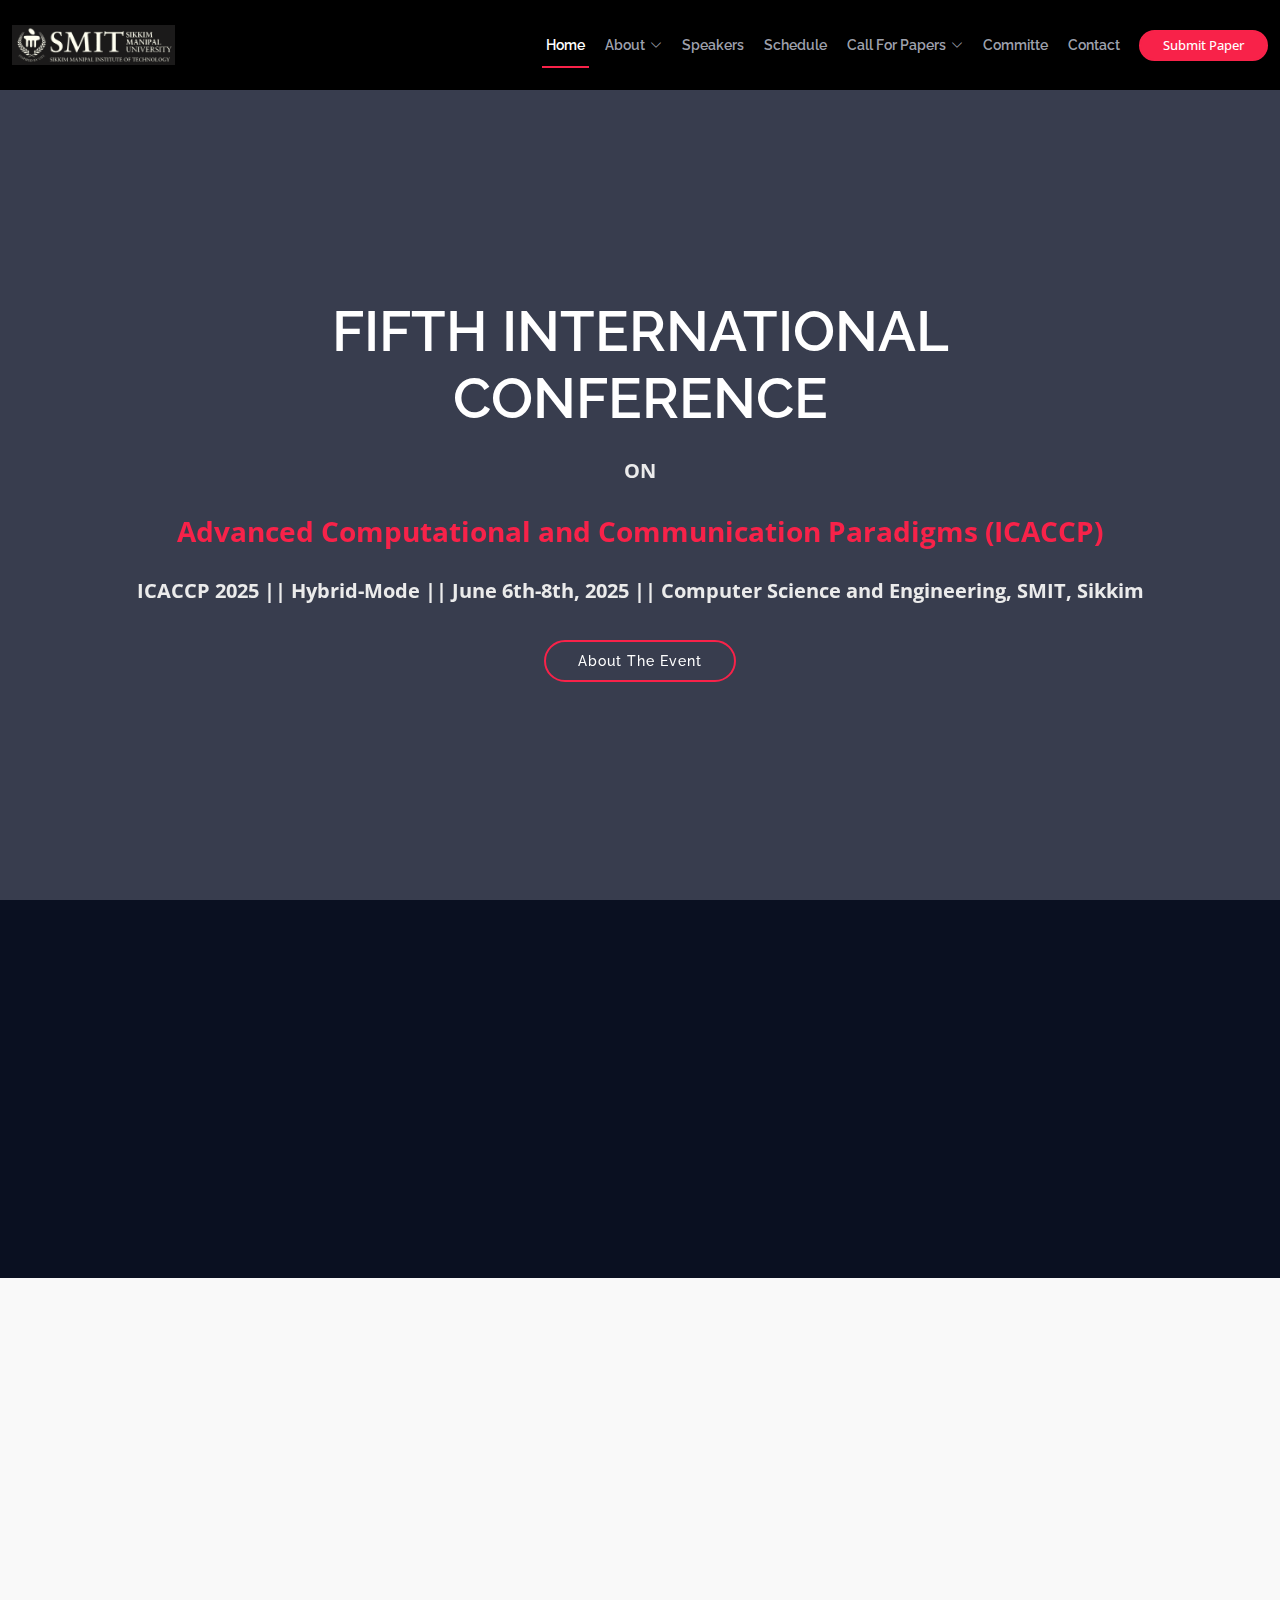
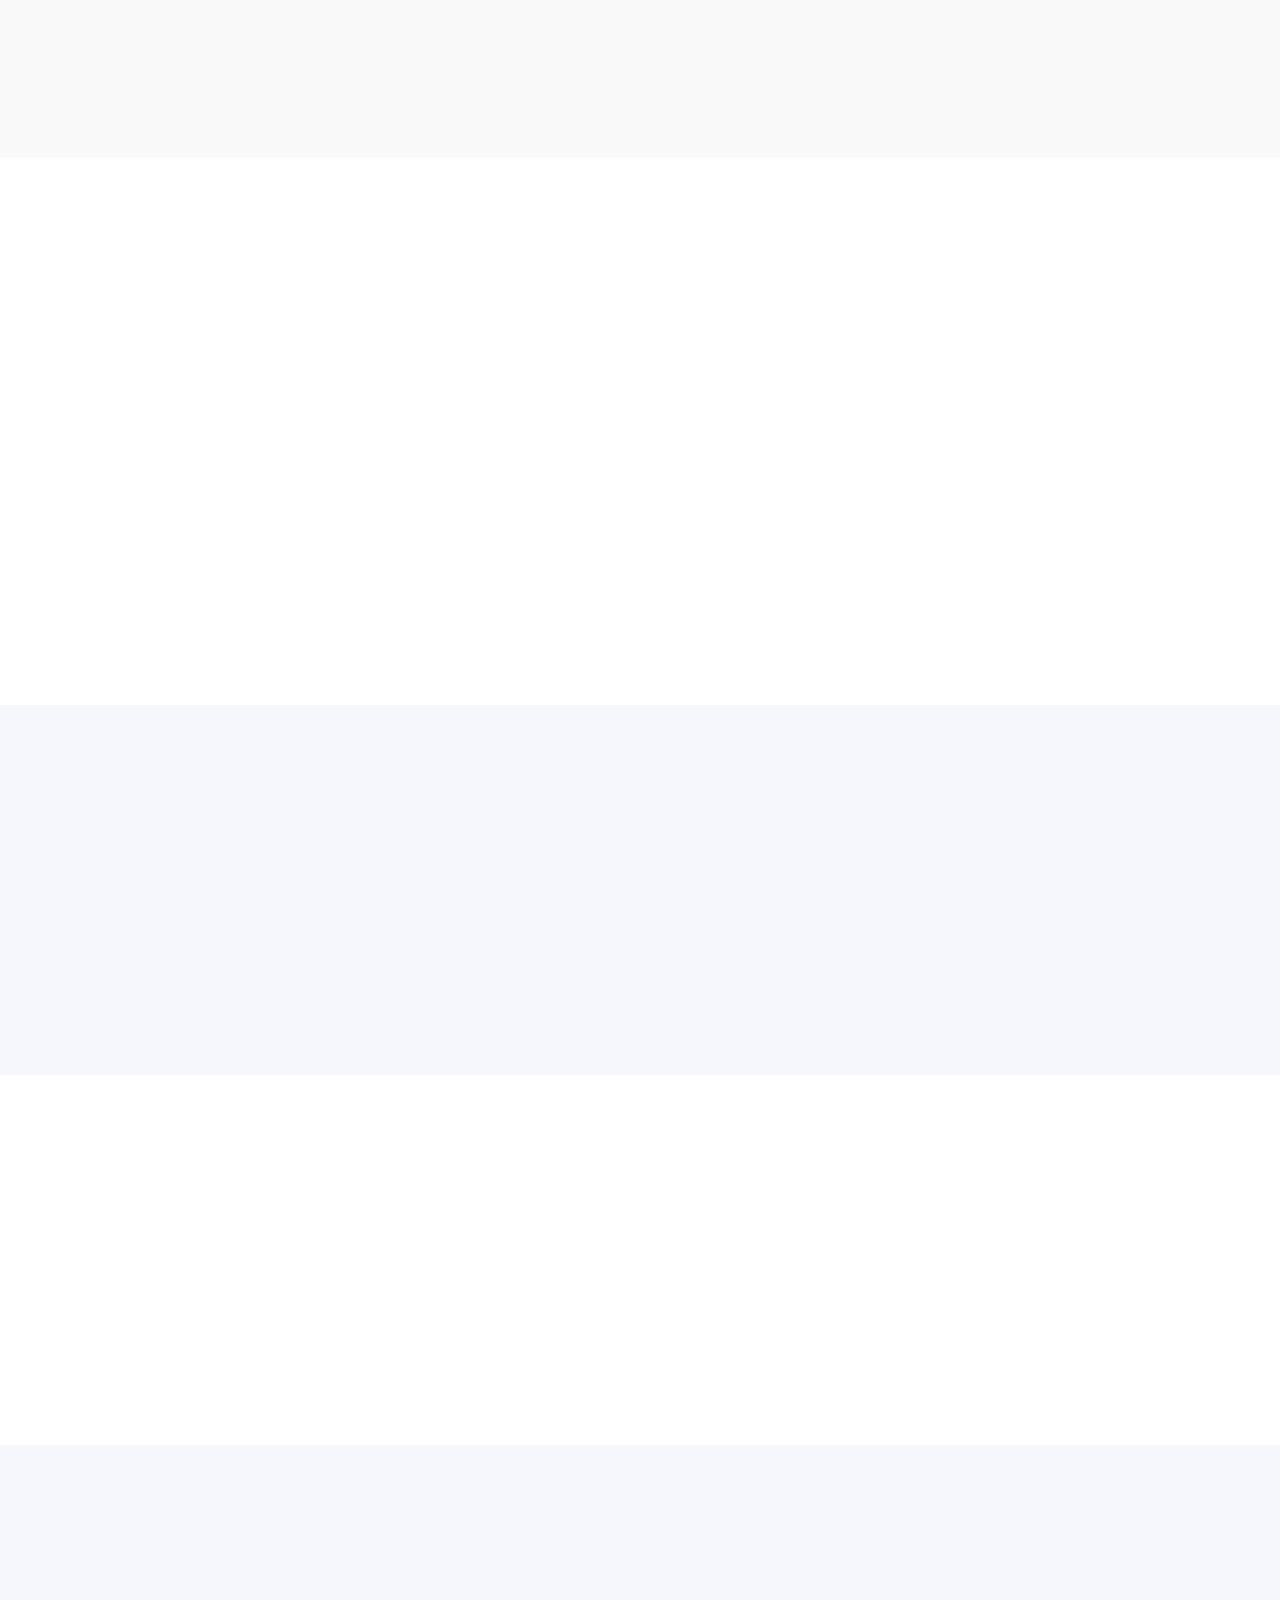
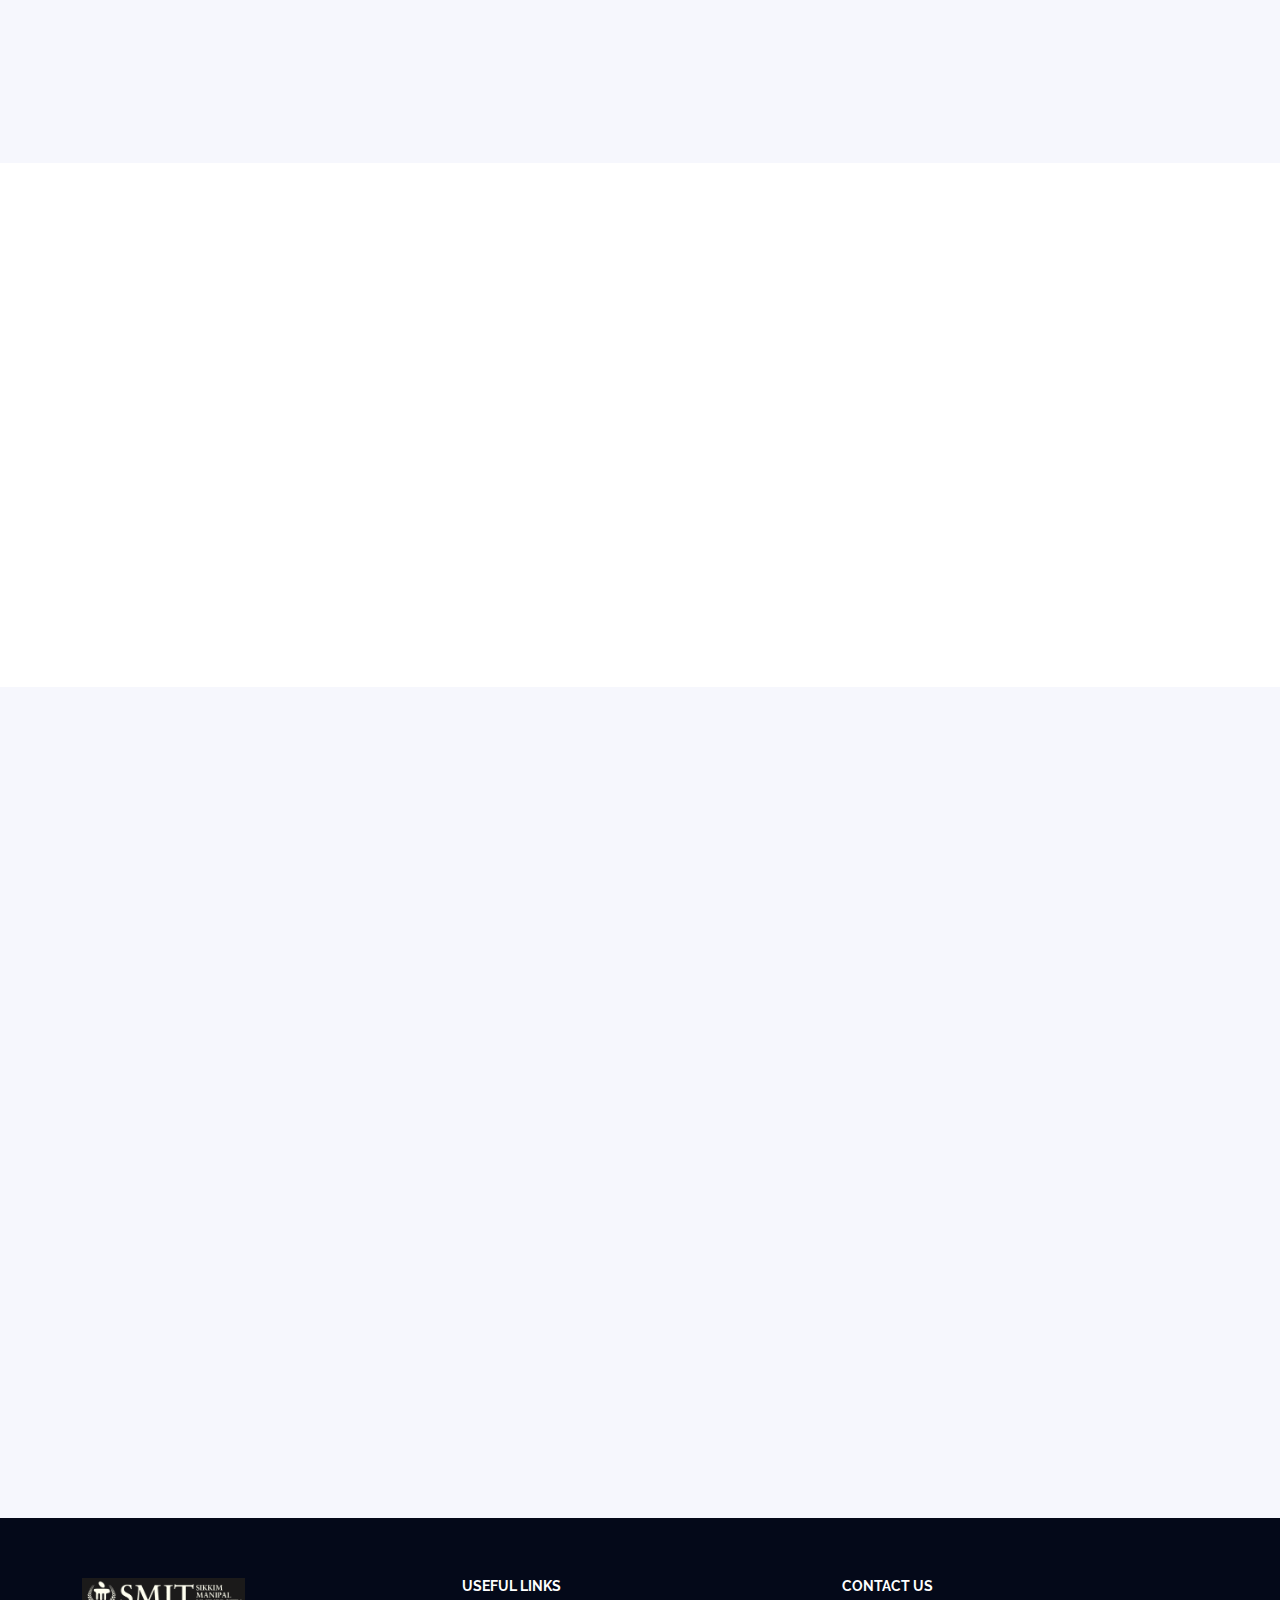
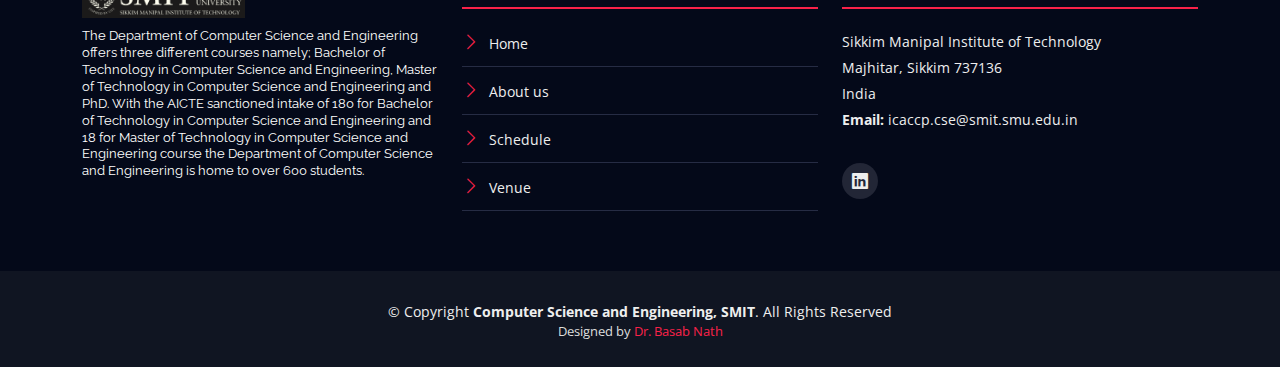
==== index.html @ 5798dac6 "initial commit" ====
<!DOCTYPE html>
<html lang="en">

<head>
  <meta charset="utf-8">
  <meta content="width=device-width, initial-scale=1.0" name="viewport">

  <title>ICACCP 2025</title>
  <meta content="" name="description">
  <meta content="" name="keywords">

  <!-- Favicons -->
  <link href="assets/img/favicon.png" rel="icon">
  <link href="assets/img/apple-touch-icon.png" rel="apple-touch-icon">

  <!-- Google Fonts -->
  <link href="https://fonts.googleapis.com/css?family=Open+Sans:300,300i,400,400i,700,700i|Raleway:300,400,500,700,800" rel="stylesheet">

  <!-- Vendor CSS Files -->
  <link href="assets/vendor/aos/aos.css" rel="stylesheet">
  <link href="assets/vendor/bootstrap/css/bootstrap.min.css" rel="stylesheet">
  <link href="assets/vendor/bootstrap-icons/bootstrap-icons.css" rel="stylesheet">
  <link href="assets/vendor/glightbox/css/glightbox.min.css" rel="stylesheet">
  <link href="assets/vendor/swiper/swiper-bundle.min.css" rel="stylesheet">

  <!-- Template Main CSS File -->
  <link href="assets/css/style.css" rel="stylesheet">
</head>

<body>
  <!-- Header Section -->
  <header id="header" class="d-flex align-items-center ">
    <div class="container-fluid container-xxl d-flex align-items-center">
      <div id="logo" class="me-auto">
        <a href="index.html" class="scrollto"><img src="assets/img/logo.png" alt="" title=""></a>
      </div>

      <nav id="navbar" class="navbar order-last order-lg-0">
        <ul>
          <li><a class="nav-link scrollto active" href="#hero">Home</a></li>
          <li class="dropdown"><a href="#about"><span>About</span> <i class="bi bi-chevron-down"></i></a>
            <ul>
              <li><a class="nav-link scrollto" href="#">Hotels</a></li>
              <li><a href="#">Visa</a></li>
              <li><a href="#sponsors">Sponsors</a></li>
            </ul>
          <li><a class="nav-link scrollto" href="#speakers">Speakers</a></li>
          <li><a class="nav-link scrollto" href="#schedule">Schedule</a></li>
          <li class="dropdown"><a href="#"><span>Call For Papers</span> <i class="bi bi-chevron-down"></i></a>
          <ul>
            <li><a class="nav-link scrollto" href="registration.html">Registrations</a></li>
            <li><a href="call-for-papers.html">Call For Papers</a></li>
            <li><a href="#">Call For Workshops</a></li>
          </ul>
          <li><a class="nav-link scrollto" href="committe.html">Committe</a></li>
          <li><a class="nav-link scrollto" href="#contact">Contact</a></li>
        </ul>
        <i class="bi bi-list mobile-nav-toggle"></i>
      </nav>
      <a class="registrations scrollto" href="#submitpaper">Submit Paper</a>
    </div>
  </header>
  <!-- Header Section -->

  <!-- Hero Section -->
  <section id="hero">
    <div class="hero-container" data-aos="zoom-in" data-aos-delay="100">
      <h2 class="mb-4 pb-0">Fifth International <br>Conference</h2>
      <p class="mb-4 pb-0">ON</p>
      <p class="mb-4 pb-0" style="font-size: 28px;"><span>Advanced Computational and Communication Paradigms (ICACCP)</span></p>
      <p class="mb-4 pb-0">ICACCP 2025 ||  Hybrid-Mode || June 6th-8th, 2025 || Computer Science and Engineering, SMIT, Sikkim</p>

      
      
    
      <a href="#about" class="about-btn scrollto">About The Event</a>
    </div>
  </section>
  <!-- Hero Section -->

  <main id="main">
    <!-- About Section -->
    <section id="about">
        <div class="container" data-aos="fade-up">
            <div class="row">
                <div class="col-lg-6">
                    <h2>About The Event</h2>
                    <p style="text-align: justify;">The FIFTH International Conference on Advanced Computational and Communication Paradigms (ICACCP) will be held at Sikkim Manipal Institute of Technology (SMIT) during 6th-8th June 2025. Organized by the Department of Computer Science and Engineering, SMIT. It will cover areas of research and development in advanced computation, communication, and cyber security.</p>
                </div>
                <!-- <div class="col-lg-3">
                    <h3>Where</h3>
                    <p>Sikkim Manipal Institute of Technology, Majhitar, Sikkim- 737136</p>
                </div> -->
                <!-- <div class="col-lg-3">
                    <h3>When</h3>
                    <p>Friday to Sunday<br>6th-8th June 2025</p>
                </div> -->
                <div class="col-lg-3"> <!-- Corrected opening div tag -->
                    <br>
                    <h3>Important Dates</h3>
                    <table class="table">
                        <thead>
                            <tr>
                                <th style="color: white;">Event</th>
                                <th style="text-align: left; color: white;">Deadline</th>
                            </tr>
                        </thead>
                        <tbody>
                            <tr>
                                <td style="color: white; white-space: nowrap;">Full paper Submission Deadline:</td>
                                <td style="color: white; white-space: nowrap;">15-02-2025</td>
                            </tr>
                            <tr>
                                <td style="color: white; white-space: nowrap;">Notification of Acceptance:</td>
                                <td style="color: white; white-space: nowrap;">30-03-2025</td>
                            </tr>
                            <tr>
                                <td style="color: white; white-space: nowrap;">Author Registration:</td>
                                <td style="color: white; white-space: nowrap;">15-04-2025</td>
                                <!-- </s> &nbsp; <span style="color: red;">15-09-2023</span> -->
                            </tr>
                            <tr>
                                <td style="color: white; white-space: nowrap;">Conference Date:</td>
                                <td style="color: white; white-space: nowrap;">6th-8th June,2025</td>
                            </tr>
                            <!-- <tr>
                                <td style="color: white; white-space: nowrap;">Camera-ready Paper Submission:</td>
                                <td style="color: white; white-space: nowrap;"><s>15-10-2023</s> <span style="color: red;">Closed</span></td>
                            </tr> -->
                        </tbody>
                    </table>
                </div>
            </div>
        </div>
    </section>
    <!-- About Section -->
</main>


<!-- Gallery Section -->
<section id="gallery">
  <div class="container" data-aos="fade-up">
    <div class="section-header">
      <h2>Conference Gallery</h2>
      <p>Photos from Previous Conferences</p>
    </div>
    <!-- Testing auto deploy -->
    <div class="gallery-wrapper">
      <div class="gallery">
        <img src="assets/img/1.JPG" alt="Conference 5">
        <img src="assets/img/2.JPG" alt="Conference 6">
        <img src="assets/img/3.JPG" alt="Conference 7">
        <img src="assets/img/4.JPG" alt="Conference 8">
        <img src="assets/img/smit-1.jpg" alt="Conference 1">
        <img src="assets/img/smit-2.jpg" alt="Conference 2">
        <img src="assets/img/smit-3.JPG" alt="Conference 3">
        <img src="assets/img/background.png" alt="Conference 4">
        <img src="assets/img/boys hostel.jpg" alt="Conference 5">

        <!-- <img src="assets/img/gallery/conference4.jpg" alt="Conference 4"> -->
        <!-- Add more images as needed -->
      </div>
    </div>
  </div>
</section>
<!-- Gallery Section -->


    <!-- Speaker's Section -->
    <section id="speakers">
      <div class="container" data-aos="fade-up">
        <div class="section-header">
          <h2>Event Speakers</h2>
          <p>Here are some of our speakers</p>
        </div>
        <div class="row">
          <div class="col-lg-4 col-md-6">
            <div class="speaker" data-aos="fade-up" data-aos-delay="100">
              <img src="assets/img/speakers/1.jpg" alt="Speaker 1" class="img-fluid">
              <div class="details">
                <h3><a href="speaker-details.html">hlorem</p>
                <div class="social">
                  <a href=""><i class="bi bi-twitter"></i></a>
                  <a href=""><i class="bi bi-facebook"></i></a>
                  <a href=""><i class="bi bi-instagram"></i></a>
                  <a href=""><i class="bi bi-linkedin"></i></a>
                </div>
              </div>
            </div>
          </div>
        </div>
      </div>
    </section>
    <!-- Speaker's Section -->

    <section id="schedule" class="section-with-bg">
      <div class="container" data-aos="fade-up">
        <div class="section-header">
          <h2>Event Schedule</h2>
        </div>
        <center><h2>Comming Soon</h2></center>
        <center><h2>Contact Us To Be A Sponsor</h2></center>
      </div>
    </section>

    <!-- Schedule Section -->
    <!-- <section id="schedule" class="section-with-bg">
      <div class="container" data-aos="fade-up">
        <div class="section-header">
          <h2>Event Schedule</h2>
          <p>Here is our event schedule</p>
        </div>

        <ul class="nav nav-tabs" role="tablist" data-aos="fade-up" data-aos-delay="100">
          <li class="nav-item">
            <a class="nav-link active" href="#day-1" role="tab" data-bs-toggle="tab">Day 1</a>
          </li>
          <li class="nav-item">
            <a class="nav-link" href="#day-2" role="tab" data-bs-toggle="tab">Day 2</a>
          </li>
          <li class="nav-item">
            <a class="nav-link" href="#day-3" role="tab" data-bs-toggle="tab">Day 3</a>
          </li>
        </ul>

        <div class="tab-content row justify-content-center" data-aos="fade-up" data-aos-delay="200">
          Schdule Day 1
           <div role="tabpanel" class="col-lg-9 tab-pane fade show active" id="day-1">
            <div class="row schedule-item">
              <div class="col-md-2"><time>09:30 AM</time></div>
              <div class="col-md-10">
                <h4>Registration</h4>
                <p>Fugit voluptas iusto maiores temporibus autem numquam magnam.</p>
              </div>
            </div>

            <div class="row schedule-item">
              <div class="col-md-2"><time>10:00 AM</time></div>
              <div class="col-md-10">
                <h4>Keynote <span>Brenden Legros</span></h4>
                <p>Facere provident incidunt quos voluptas.</p>
              </div>
            </div>

            <div class="row schedule-item">
              <div class="col-md-2"><time>11:00 AM</time></div>
              <div class="col-md-10">
                <h4>Et voluptatem iusto dicta nobis. <span>Hubert Hirthe</span></h4>
                <p>Maiores dignissimos neque qui cum accusantium ut sit sint inventore.</p>
              </div>
            </div>

            <div class="row schedule-item">
              <div class="col-md-2"><time>12:00 AM</time></div>
              <div class="col-md-10">
                <h4>Explicabo et rerum quis et ut ea. <span>Cole Emmerich</span></h4>
                <p>Veniam accusantium laborum nihil eos eaque accusantium aspernatur.</p>
              </div>
            </div>

            <div class="row schedule-item">
              <div class="col-md-2"><time>02:00 PM</time></div>
              <div class="col-md-10">
                <h4>Qui non qui vel amet culpa sequi. <span>Jack Christiansen</span></h4>
                <p>Nam ex distinctio voluptatem doloremque suscipit iusto.</p>
              </div>
            </div>

            <div class="row schedule-item">
              <div class="col-md-2"><time>03:00 PM</time></div>
              <div class="col-md-10">
                <h4>Quos ratione neque expedita asperiores. <span>Alejandrin Littel</span></h4>
                <p>Eligendi quo eveniet est nobis et ad temporibus odio quo.</p>
              </div>
            </div>

            <div class="row schedule-item">
              <div class="col-md-2"><time>04:00 PM</time></div>
              <div class="col-md-10">
                <h4>Quo qui praesentium nesciunt <span>Willow Trantow</span></h4>
                <p>Voluptatem et alias dolorum est aut sit enim neque veritatis.</p>
              </div>
            </div>
          </div>
           End Schdule Day 1 -->

    <!-- Sponsors Section -->
    <section id="sponsors" class="section-bg">
      <div class="container" data-aos="fade-up">
        <div class="section-header">
          <h2>Sponsors</h2>
        </div>
        <center><h2>Comming Soon</h2></center>
        <center><h2>Contact Us To Be A Sponsor</h2></center>
      </div>
    </section>
    <!-- Sponsors Section -->

    <!-- FAQ Section -->
    <section id="faq" class="section-with-bg">
      <div class="container" data-aos="fade-up">
        <div class="section-header">
          <h2>F.A.Q </h2>
        </div>
        <div class="row justify-content-center" data-aos="fade-up" data-aos-delay="100">
          <div class="col-lg-9">
            <ul class="faq-list">
              <li>
                <div data-bs-toggle="collapse" class="collapsed question" href="#faq1">Queries? <i class="bi bi-chevron-down icon-show"></i><i class="bi bi-chevron-up icon-close"></i></div>
                <div id="faq1" class="collapse" data-bs-parent=".faq-list">
                  <p>
                    Do contact us at <a href="#contact">@Contact</a>
                  </p>
                </div>
              </li>
            </ul>
          </div>
        </div>
      </div>
    </section>
    <!-- FAQ Section -->

    <!-- Contact Section -->
    <section id="contact" class="section-bg">
      <div class="container" data-aos="fade-up">
        <div class="section-header">
          <h2>Contact Us</h2>
        </div>

        <div class="row contact-info">
          <div class="col-md-4">
            <div class="contact-address">
              <i class="bi bi-geo-alt"></i>
              <h3>Address</h3>
              <address>Sikkim Manipal Institute of Technology <br> Majhitar - 737136 <br> Sikkim, India</address>
            </div>
          </div>

          <div class="col-md-4">
            <div class="contact-phone">
              <i class="bi bi-phone"></i>
              <h3>Phone Number</h3>
              <p><a href="tel:+919874096464">Dr. Nandan Banerjee - +919874096464</a></p>
              <!-- <p><a href="tel:+919583650667">Dr. Krishnkant Pandey - +91 9583650667</a></p> -->
            </div>
          </div>

          <div class="col-md-4">
            <div class="contact-email">
              <i class="bi bi-envelope"></i>
              <h3>Email</h3>
              <p><a href="mailto:icaccp.cse@smit.smu.edu.in">icaccp.cse@smit.smu.edu.in</a></p>
            </div>
          </div>
        </div>
      </div>
    </section>
    <!-- Contact Section -->

    <!-- Venue Section -->
    <section id="venue" class="section-with-bg">
      <div class="container-fluid" data-aos="fade-up">
        <div class="section-header">
          <h2>Event Venue</h2>
          <p>Event Venue Location</p>
        </div>

        <div class="row g-0">
          <div class="col-lg-6 venue-map">
            <iframe src="https://www.google.com/maps/embed?pb=!1m18!1m12!1m3!1d3549.1642952601846!2d88.49925447539455!3d27.182572576487324!2m3!1f0!2f0!3f0!3m2!1i1024!2i768!4f13.1!3m3!1m2!1s0x39e6a744f1c716eb%3A0xd8c443744048d4d1!2sSikkim%20Manipal%20Institute%20of%20Technology!5e0!3m2!1sen!2sin!4v1724995337030!5m2!1sen!2sin" width="600" height="450" style="border:0;" allowfullscreen="" loading="lazy" referrerpolicy="no-referrer-when-downgrade"></iframe>
          </div>
          <div class="col-lg-6 venue-info">
            <div class="row justify-content-center">
              <div class="col-11 col-lg-8 position-relative">
                <h3>Sikkim Manipal Institute of Technlogy, Majhitar</h3>
                <p style="font-size: 14px; line-height: 1.3;">
                  The Sikkim Manipal Institute of Technology (SMIT), a constituent college of the Sikkim Manipal University, is located on the banks of the river Teesta amidst lush green hills in the state of Sikkim, India. The Sikkim Manipal Institute of Technology was established in 1997 as a constituent college of Sikkim Manipal University and is approved by AICTE. SMIT had the distinction of prestigious accreditation for engineering disciplines by the National Board of Accreditation (NBA)/ACCR-860/06 dated 22 January 2008. SMIT has ISO 9001 accreditation vide NS-ENISO9001:2008 for all its courses. The Engineering College has its own campus at Majitar, Rangpo, East Sikkim. It is safe, secure, and provides an excellent academic environment.
              </p>
              
                <br>
                <!-- <p>Our mission is to graduate well-educated students who are prepared to meet the challenges of a rapidly changing, increasingly complex world, and to contribute to the betterment of the world.</p> -->
              </div>
            </div>
          </div>
        </div>
      </div>
    </section>
    <!-- Venue Section -->

  </main>

  <!-- Footer -->
  <footer id="footer">
    <div class="footer-top">
      <div class="container">
        <div class="row">

          <div class="col-lg-4 col-md-6 footer-info">
            <img src="assets/img/logo.png">
            <p style="font-size: 13px; line-height: 1.3;">The Department of Computer Science and  Engineering offers three different courses namely; Bachelor of Technology in Computer Science and Engineering, Master of Technology in Computer Science and Engineering and PhD. With the AICTE sanctioned intake of 180 for Bachelor of Technology in Computer Science and Engineering and 18 for Master of Technology in Computer Science and Engineering course the Department of Computer Science and  Engineering  is home to over 600 students.</p>
          </div>

          <div class="col-lg-4 col-md-6 footer-links">
            <h4>Useful Links</h4>
            <ul>
              <li><i class="bi bi-chevron-right"></i> <a href="#hero">Home</a></li>
              <li><i class="bi bi-chevron-right"></i> <a href="#about">About us</a></li>
              <li><i class="bi bi-chevron-right"></i> <a href="#schedule">Schedule</a></li>
              <li><i class="bi bi-chevron-right"></i> <a href="#venue">Venue</a></li>
            </ul>
          </div>

          <div class="col-lg-4 col-md-6 footer-contact">
            <h4>Contact Us</h4>
            <p>
              Sikkim Manipal Institute of Technology <br>
              Majhitar, Sikkim 737136<br>
              India <br>
              <strong>Email: </strong>icaccp.cse@smit.smu.edu.in<br>
            </p>

            <div class="social-links">
              <a href="https://www.linkedin.com/company/sikkim-manipal-institute-of-technology-smit/mycompany/" class="linkedin"><i class="bi bi-linkedin"></i></a>
            </div>

          </div>
        </div>
      </div>
    </div>

    <div class="container">
      <div class="copyright">
        &copy; Copyright <strong>Computer Science and Engineering, SMIT</strong>. All Rights Reserved
      </div>
      <div class="credits">
        Designed by <a href="">Dr. Basab Nath</a>
      </div>
    </div>
  </footer>
  <!-- Footer -->

  <a href="#" class="back-to-top d-flex align-items-center justify-content-center"><i class="bi bi-arrow-up-short"></i></a>

  <!-- Vendor JS Files -->
  <script src="assets/vendor/aos/aos.js"></script>
  <script src="assets/vendor/bootstrap/js/bootstrap.bundle.min.js"></script>
  <script src="assets/vendor/glightbox/js/glightbox.min.js"></script>
  <script src="assets/vendor/swiper/swiper-bundle.min.js"></script>
  <script src="assets/vendor/php-email-form/validate.js"></script>

  <!-- Template Main JS File -->
  <script src="assets/js/main.js"></script>

</body>
</html>
---- assets/css/style.css ----
/**
* Template Name: TheEvent - v4.7.0
* Template URL: https://bootstrapmade.com/theevent-conference-event-bootstrap-template/
* Author: BootstrapMade.com
* License: https://bootstrapmade.com/license/
*/

/*--------------------------------------------------------------
# General
--------------------------------------------------------------*/
body {
  background: #fff;
  color: #2f3138;
  font-family: "Open Sans", sans-serif;
}

a {
  color: #f82249;
  text-decoration: none;
  transition: 0.5s;
}

a:hover, a:active, a:focus {
  color: #f8234a;
  outline: none;
  text-decoration: none;
}

p {
  padding: 0;
  margin: 0 0 30px 0;
}

h1, h2, h3, h4, h5, h6 {
  font-family: "Raleway", sans-serif;
  font-weight: 400;
  margin: 0 0 20px 0;
  padding: 0;
  color: #0e1b4d;
}

.main-page {
  margin-top: 70px;
}

/* Prelaoder */
#preloader {
  position: fixed;
  left: 0;
  top: 0;
  z-index: 999;
  width: 100%;
  height: 100%;
  overflow: visible;
  background: #fff url("../img/preloader.svg") no-repeat center center;
}

/*--------------------------------------------------------------
# Back to top button
--------------------------------------------------------------*/
.back-to-top {
  position: fixed;
  visibility: hidden;
  opacity: 0;
  right: 15px;
  bottom: 15px;
  z-index: 996;
  background: #f82249;
  width: 40px;
  height: 40px;
  border-radius: 50px;
  transition: all 0.4s;
}
.back-to-top i {
  font-size: 28px;
  color: #fff;
  line-height: 0;
}
.back-to-top:hover {
  background: #f94a6a;
  color: #fff;
}
.back-to-top.active {
  visibility: visible;
  opacity: 1;
}

/* Sections Header
--------------------------------*/
.section-header {
  margin-bottom: 60px;
  position: relative;
  padding-bottom: 20px;
}
.section-header::before {
  content: "";
  position: absolute;
  display: block;
  width: 60px;
  height: 5px;
  background: #f82249;
  bottom: 0;
  left: calc(50% - 25px);
}
.section-header h2 {
  font-size: 36px;
  text-transform: uppercase;
  text-align: center;
  font-weight: 700;
  margin-bottom: 10px;
}
.section-header p {
  text-align: center;
  padding: 0;
  margin: 0;
  font-size: 18px;
  font-weight: 500;
  color: #9195a2;
}

.section-with-bg {
  background-color: #f6f7fd;
}

/*--------------------------------------------------------------
# Header
--------------------------------------------------------------*/
#header {
  height: 90px;
  position: fixed;
  left: 0;
  top: 0;
  right: 0;
  transition: all 0.5s;
  z-index: 997;
  background-color:#000000;
}
#header.header-scrolled, #header.header-inner {
  background: rgba(6, 12, 34, 0.98);
  height: 70px;
}
#header #logo h1 {
  font-size: 36px;
  margin: 0;
  font-family: "Raleway", sans-serif;
  font-weight: 700;
  letter-spacing: 3px;
  text-transform: uppercase;
}
#header #logo h1 span {
  color: #f82249;
}
#header #logo h1 a, #header #logo h1 a:hover {
  color: #fff;
}
#header #logo img {
  padding: 0;
  margin: 0;
  max-height: 40px;
}
@media (max-width: 992px) {
  #header #logo img {
    max-height: 30px;
  }
}

/*--------------------------------------------------------------
# Buy Tickets
--------------------------------------------------------------*/
.registrations {
  color: #fff;
  background: #f82249;
  padding: 7px 22px;
  margin: 0 0 0 15px;
  border-radius: 50px;
  border: 2px solid #f82249;
  transition: all ease-in-out 0.3s;
  font-weight: 500;
  line-height: 1;
  font-size: 13px;
  white-space: nowrap;
}
.registrations:hover {
  background: none;
  color: #fff;
}
.registrations:focus {
  color: #fff;
}
@media (max-width: 992px) {
  .registrations {
    margin: 0 15px 0 0;
  }
}

/*--------------------------------------------------------------
# Navigation Menu
--------------------------------------------------------------*/
/**
* Desktop Navigation 
*/
.navbar {
  padding: 0;
}
.navbar ul {
  margin: 0;
  padding: 0;
  display: flex;
  list-style: none;
  align-items: center;
}
.navbar li {
  position: relative;
}
.navbar > ul > li {
  white-space: nowrap;
  padding: 10px 0 10px 12px;
}
.navbar a, .navbar a:focus {
  display: flex;
  align-items: center;
  justify-content: space-between;
  color: rgba(202, 206, 221, 0.8);
  font-family: "Raleway", sans-serif;
  font-weight: 600;
  font-size: 14px;
  white-space: nowrap;
  transition: 0.3s;
  position: relative;
  padding: 6px 4px;
}
.navbar a i, .navbar a:focus i {
  font-size: 12px;
  line-height: 0;
  margin-left: 5px;
}
.navbar > ul > li > a:before {
  content: "";
  position: absolute;
  width: 0;
  height: 2px;
  bottom: -6px;
  left: 0;
  background-color: #f82249;
  visibility: hidden;
  transition: all 0.3s ease-in-out 0s;
}
.navbar a:hover:before, .navbar li:hover > a:before, .navbar .active:before {
  visibility: visible;
  width: 100%;
}
.navbar a:hover, .navbar .active, .navbar .active:focus, .navbar li:hover > a {
  color: #fff;
}
.navbar .dropdown ul {
  display: block;
  position: absolute;
  left: 12px;
  top: calc(100% + 30px);
  margin: 0;
  padding: 10px 0;
  z-index: 99;
  opacity: 0;
  visibility: hidden;
  background: #fff;
  box-shadow: 0px 0px 30px rgba(127, 137, 161, 0.25);
  transition: 0.3s;
}
.navbar .dropdown ul li {
  min-width: 200px;
}
.navbar .dropdown ul a {
  padding: 10px 20px;
  font-size: 14px;
  text-transform: none;
  color: #060c22;
}
.navbar .dropdown ul a i {
  font-size: 12px;
}
.navbar .dropdown ul a:hover, .navbar .dropdown ul .active:hover, .navbar .dropdown ul li:hover > a {
  color: #f82249;
}
.navbar .dropdown:hover > ul {
  opacity: 1;
  top: 100%;
  visibility: visible;
}
.navbar .dropdown .dropdown ul {
  top: 0;
  left: calc(100% - 30px);
  visibility: hidden;
}
.navbar .dropdown .dropdown:hover > ul {
  opacity: 1;
  top: 0;
  left: 100%;
  visibility: visible;
}
@media (max-width: 1366px) {
  .navbar .dropdown .dropdown ul {
    left: -90%;
  }
  .navbar .dropdown .dropdown:hover > ul {
    left: -100%;
  }
}

/* Gallery Section */
#gallery {
  padding: 60px 0;
  background-color: #f9f9f9;
}

#gallery .section-header {
  text-align: center;
  margin-bottom: 40px;
}

.gallery-wrapper {
  overflow-x: auto;
  white-space: nowrap;
  padding: 10px 0;
}

.gallery {
  display: inline-block;
}

.gallery img {
  display: inline-block;
  width: 300px; /* Increase width */
  height: 200px; /* Increase height */
  object-fit: cover;
  margin: 0 10px;
  border-radius: 8px;
  transition: transform 0.3s ease-in-out;
}

.gallery img:hover {
  transform: scale(1.05);
}


/**
* Mobile Navigation 
*/
.mobile-nav-toggle {
  color: #fff;
  font-size: 28px;
  cursor: pointer;
  display: none;
  line-height: 0;
  transition: 0.5s;
}

@media (max-width: 991px) {
  .mobile-nav-toggle {
    display: block;
  }

  .navbar ul {
    display: none;
  }
}
.navbar-mobile {
  position: fixed;
  overflow: hidden;
  top: 0;
  right: 0;
  left: 0;
  bottom: 0;
  background: rgba(0, 0, 0, 0.9);
  transition: 0.3s;
  z-index: 999;
}
.navbar-mobile .mobile-nav-toggle {
  position: absolute;
  top: 15px;
  right: 15px;
}
.navbar-mobile ul {
  display: block;
  position: absolute;
  top: 55px;
  right: 15px;
  bottom: 15px;
  left: 15px;
  padding: 10px 0;
  background-color: #fff;
  overflow-y: auto;
  transition: 0.3s;
}
.navbar-mobile > ul > li {
  padding: 0;
}
.navbar-mobile a:hover:before, .navbar-mobile li:hover > a:before, .navbar-mobile .active:before {
  visibility: hidden;
}
.navbar-mobile a, .navbar-mobile a:focus {
  padding: 10px 20px;
  font-size: 15px;
  color: #060c22;
}
.navbar-mobile a:hover, .navbar-mobile .active, .navbar-mobile li:hover > a {
  color: #f82249;
}
.navbar-mobile .getstarted, .navbar-mobile .getstarted:focus {
  margin: 15px;
}
.navbar-mobile .dropdown ul {
  position: static;
  display: none;
  margin: 10px 20px;
  padding: 10px 0;
  z-index: 99;
  opacity: 1;
  visibility: visible;
  background: #fff;
  box-shadow: 0px 0px 30px rgba(127, 137, 161, 0.25);
}
.navbar-mobile .dropdown ul li {
  min-width: 200px;
}
.navbar-mobile .dropdown ul a {
  padding: 10px 20px;
}
.navbar-mobile .dropdown ul a i {
  font-size: 12px;
}
.navbar-mobile .dropdown ul a:hover, .navbar-mobile .dropdown ul .active:hover, .navbar-mobile .dropdown ul li:hover > a {
  color: #f82249;
}
.navbar-mobile .dropdown > .dropdown-active {
  display: block;
}

/*--------------------------------------------------------------
# Hero Section
--------------------------------------------------------------*/
#hero {
  width: 100%;
  height: 100vh;
  background: url(../img/background.png) top center;
  background-size: cover;
  overflow: hidden;
  position: relative;
}
@media (min-width: 1024px) {
  #hero {
    background-attachment: fixed;
  }
}
#hero:before {
  content: "";
  background: rgba(6, 12, 34, 0.8);
  position: absolute;
  bottom: 0;
  top: 0;
  left: 0;
  right: 0;
}
#hero .hero-container {
  position: absolute;
  bottom: 0;
  left: 0;
  top: 90px;
  right: 0;
  display: flex;
  justify-content: center;
  align-items: center;
  flex-direction: column;
  text-align: center;
  padding: 0 15px;
}
@media (max-width: 991px) {
  #hero .hero-container {
    top: 70px;
  }
}
#hero h2 {
  color: #fff;
  font-family: "Raleway", sans-serif;
  font-size: 56px;
  font-weight: 600;
  text-transform: uppercase;
}
#hero h2 span {
  color: #f82249;
}
#hero p span {
  color: #f82249;
}
@media (max-width: 991px) {
  #hero h2 {
    font-size: 34px;
  }
}
#hero p {
  color: #ebebeb;
  font-weight: 700;
  font-size: 20px;
}
@media (max-width: 991px) {
  #hero p {
    font-size: 16px;
  }
}
#hero .play-btn {
  width: 94px;
  height: 94px;
  background: radial-gradient(#f82249 50%, rgba(101, 111, 150, 0.15) 52%);
  border-radius: 50%;
  display: block;
  position: relative;
  overflow: hidden;
}
#hero .play-btn::after {
  content: "";
  position: absolute;
  left: 50%;
  top: 50%;
  transform: translateX(-40%) translateY(-50%);
  width: 0;
  height: 0;
  border-top: 10px solid transparent;
  border-bottom: 10px solid transparent;
  border-left: 15px solid #fff;
  z-index: 100;
  transition: all 400ms cubic-bezier(0.55, 0.055, 0.675, 0.19);
}
#hero .play-btn:before {
  content: "";
  position: absolute;
  width: 120px;
  height: 120px;
  -webkit-animation-delay: 0s;
  animation-delay: 0s;
  -webkit-animation: pulsate-btn 2s;
  animation: pulsate-btn 2s;
  -webkit-animation-direction: forwards;
  animation-direction: forwards;
  -webkit-animation-iteration-count: infinite;
  animation-iteration-count: infinite;
  -webkit-animation-timing-function: steps;
  animation-timing-function: steps;
  opacity: 1;
  border-radius: 50%;
  border: 2px solid rgba(163, 163, 163, 0.4);
  top: -15%;
  left: -15%;
  background: rgba(198, 16, 0, 0);
}
#hero .play-btn:hover::after {
  border-left: 15px solid #f82249;
  transform: scale(20);
}
#hero .play-btn:hover::before {
  content: "";
  position: absolute;
  left: 50%;
  top: 50%;
  transform: translateX(-40%) translateY(-50%);
  width: 0;
  height: 0;
  border: none;
  border-top: 10px solid transparent;
  border-bottom: 10px solid transparent;
  border-left: 15px solid #fff;
  z-index: 200;
  -webkit-animation: none;
  animation: none;
  border-radius: 0;
}
#hero .about-btn {
  font-family: "Raleway", sans-serif;
  font-weight: 500;
  font-size: 14px;
  letter-spacing: 1px;
  display: inline-block;
  padding: 12px 32px;
  border-radius: 50px;
  transition: 0.5s;
  line-height: 1;
  margin: 10px;
  color: #fff;
  -webkit-animation-delay: 0.8s;
  animation-delay: 0.8s;
  border: 2px solid #f82249;
}
#hero .about-btn:hover {
  background: #f82249;
  color: #fff;
}

@-webkit-keyframes pulsate-btn {
  0% {
    transform: scale(0.6, 0.6);
    opacity: 1;
  }
  100% {
    transform: scale(1, 1);
    opacity: 0;
  }
}

@keyframes pulsate-btn {
  0% {
    transform: scale(0.6, 0.6);
    opacity: 1;
  }
  100% {
    transform: scale(1, 1);
    opacity: 0;
  }
}
/*--------------------------------------------------------------
# About Section
--------------------------------------------------------------*/
#about {
  background: #000000;
  background-size: cover;
  overflow: hidden;
  position: relative;
  color: #fff;
  padding: 60px 0 40px 0;
}
@media (min-width: 1024px) {
  #about {
    background-attachment: fixed;
  }
}
#about:before {
  content: "";
  background: rgba(13, 20, 41, 0.8);
  position: absolute;
  bottom: 0;
  top: 0;
  left: 0;
  right: 0;
}
#about h2 {
  font-size: 36px;
  font-weight: bold;
  margin-bottom: 10px;
  color: #fff;
}
#about h3 {
  font-size: 18px;
  font-weight: bold;
  text-transform: uppercase;
  margin-bottom: 10px;
  color: #fff;
}
#about p {
  font-size: 14px;
  margin-bottom: 20px;
  color: #fff;
}

/*--------------------------------------------------------------
# Speakers Section
--------------------------------------------------------------*/
#speakers {
  padding: 60px 0 30px 0;
}
#speakers .speaker {
  position: relative;
  overflow: hidden;
  margin-bottom: 30px;
}
#speakers .speaker .details {
  background: rgba(6, 12, 34, 0.76);
  position: absolute;
  left: 0;
  bottom: 0px;
  right: 0;
  text-align: center;
  padding-top: 10px;
}
#speakers .speaker .details h3 {
  color: #fff;
  font-size: 22px;
  font-weight: 600;
  margin-bottom: 5px;
}
#speakers .speaker .details p {
  color: #fff;
  font-size: 15px;
  margin-bottom: 10px;
  font-style: italic;
}
#speakers .speaker .details .social {
  height: 40px;
}
#speakers .speaker .details .social i {
  line-height: 0;
  margin: 0 2px;
}
#speakers .speaker .details a {
  color: #fff;
}
#speakers .speaker .details a:hover {
  color: #f82249;
}
#speakers .speaker:hover .details {
  bottom: 0;
}

#speakers-details {
  padding: 60px 0;
}
#speakers-details .details h2 {
  color: #112363;
  font-size: 28px;
  font-weight: 700;
  margin-bottom: 10px;
}
#speakers-details .details .social {
  margin-bottom: 15px;
}
#speakers-details .details .social a {
  background: #e9edfb;
  color: #112363;
  line-height: 1;
  display: inline-block;
  text-align: center;
  border-radius: 50%;
  width: 36px;
  height: 36px;
  display: inline-flex;
  align-items: center;
  justify-content: center;
}
#speakers-details .details .social a:hover {
  background: #f82249;
  color: #fff;
}
#speakers-details .details .social a i {
  font-size: 16px;
  line-height: 0;
}
#speakers-details .details p {
  color: #112363;
  font-size: 15px;
  margin-bottom: 10px;
}

/*--------------------------------------------------------------
# Committee Section
--------------------------------------------------------------*/
#committee {
  padding: 60px 0 30px 0;
}
#committee .speaker {
  position: relative;
  overflow: hidden;
  margin-bottom: 30px;
}
#committee .speaker .details {
  background: rgba(6, 12, 34, 0.76);
  position: absolute;
  left: 0;
  bottom: 0px;
  right: 0;
  text-align: center;
  padding-top: 10px;
}
#committee .speaker .details h3 {
  color: #fff;
  font-size: 22px;
  font-weight: 600;
  margin-bottom: 5px;
}
#committee .speaker .details p {
  color: #fff;
  font-size: 15px;
  margin-bottom: 10px;
  font-style: italic;
}
#committee .speaker .details .social {
  height: 40px;
}
#committee .speaker .details .social i {
  line-height: 0;
  margin: 0 2px;
}
#committee .speaker .details a {
  color: #fff;
}
#committee .speaker .details a:hover {
  color: #f82249;
}
#committee .speaker:hover .details {
  bottom: 0;
}

#committee-details {
  padding: 60px 0;
}
#committee-details .details h2 {
  color: #112363;
  font-size: 28px;
  font-weight: 700;
  margin-bottom: 10px;
}
#committee-details .details .social {
  margin-bottom: 15px;
}
#committee-details .details .social a {
  background: #e9edfb;
  color: #112363;
  line-height: 1;
  display: inline-block;
  text-align: center;
  border-radius: 50%;
  width: 36px;
  height: 36px;
  display: inline-flex;
  align-items: center;
  justify-content: center;
}
#committee-details .details .social a:hover {
  background: #f82249;
  color: #fff;
}
#committee-details .details .social a i {
  font-size: 16px;
  line-height: 0;
}
#committee-details .details p {
  color: #112363;
  font-size: 15px;
  margin-bottom: 10px;
}

/*--------------------------------------------------------------
# Schedule Section
--------------------------------------------------------------*/
#schedule {
  padding: 60px 0 60px 0;
}
#schedule .nav-tabs {
  text-align: center;
  margin: auto;
  display: block;
  border-bottom: 0;
  margin-bottom: 30px;
}
#schedule .nav-tabs li {
  display: inline-block;
  margin-bottom: 0;
}
#schedule .nav-tabs a {
  border: none;
  border-radius: 50px;
  font-weight: 600;
  background-color: #0e1b4d;
  color: #fff;
  padding: 10px 100px;
}
@media (max-width: 991px) {
  #schedule .nav-tabs a {
    padding: 8px 60px;
  }
}
@media (max-width: 767px) {
  #schedule .nav-tabs a {
    padding: 8px 50px;
  }
}
@media (max-width: 480px) {
  #schedule .nav-tabs a {
    padding: 8px 30px;
  }
}
#schedule .nav-tabs a.active {
  background-color: #f82249;
  color: #fff;
}
#schedule .sub-heading {
  text-align: center;
  font-size: 18px;
  font-style: italic;
  margin: 0 auto 30px auto;
}
@media (min-width: 991px) {
  #schedule .sub-heading {
    width: 75%;
  }
}
#schedule .tab-pane {
  transition: ease-in-out 0.2s;
}
#schedule .schedule-item {
  border-bottom: 1px solid #cad4f6;
  padding-top: 15px;
  padding-bottom: 15px;
  transition: background-color ease-in-out 0.3s;
}
#schedule .schedule-item:hover {
  background-color: #fff;
}
#schedule .schedule-item time {
  padding-bottom: 5px;
  display: inline-block;
}
#schedule .schedule-item .speaker {
  width: 60px;
  height: 60px;
  overflow: hidden;
  border-radius: 50%;
  float: left;
  margin: 0 10px 10px 0;
}
#schedule .schedule-item .speaker img {
  height: 100%;
  transform: translateX(-50%);
  margin-left: 50%;
  transition: all ease-in-out 0.3s;
}
#schedule .schedule-item h4 {
  font-size: 18px;
  font-weight: 600;
  margin-bottom: 5px;
}
#schedule .schedule-item h4 span {
  font-style: italic;
  color: #19328e;
  font-weight: normal;
  font-size: 16px;
}
#schedule .schedule-item p {
  font-style: italic;
  color: #152b79;
  margin-bottom: 0;
}

/*--------------------------------------------------------------
# Venue Section
--------------------------------------------------------------*/
#venue {
  padding: 60px 0;
}
#venue .container-fluid {
  margin-bottom: 3px;
}
#venue .venue-map iframe {
  width: 100%;
  height: 100%;
  min-height: 300px;
}
#venue .venue-info {
  background: url("../img/venue.png") top center no-repeat;
  background-size: cover;
  position: relative;
  padding-top: 60px;
  padding-bottom: 60px;
}
#venue .venue-info:before {
  content: "";
  background: rgba(13, 20, 41, 0.8);
  position: absolute;
  bottom: 0;
  top: 0;
  left: 0;
  right: 0;
}
#venue .venue-info h3 {
  font-size: 36px;
  font-weight: 700;
  color: #fff;
}
@media (max-width: 574px) {
  #venue .venue-info h3 {
    font-size: 24px;
  }
}
#venue .venue-info p {
  color: #fff;
  margin-bottom: 0;
}
#venue .venue-gallery-container {
  padding-right: 12px;
}
#venue .venue-gallery {
  overflow: hidden;
  border-right: 3px solid #fff;
  border-bottom: 3px solid #fff;
}
#venue .venue-gallery img {
  transition: all ease-in-out 0.4s;
}
#venue .venue-gallery:hover img {
  transform: scale(1.1);
}

/*--------------------------------------------------------------
# Hotels Section
--------------------------------------------------------------*/
#hotels {
  padding: 60px 0;
}
#hotels .hotel {
  border: 1px solid #e0e5fa;
  background: #fff;
  margin-bottom: 30px;
}
#hotels .hotel:hover .hotel-img img {
  transform: scale(1.1);
}
#hotels .hotel-img {
  overflow: hidden;
  margin-bottom: 15px;
}
#hotels .hotel-img img {
  transition: 0.3s ease-in-out;
}
#hotels h3 {
  font-weight: 600;
  font-size: 20px;
  margin-bottom: 5px;
  padding: 0 20px;
}
#hotels a {
  color: #152b79;
}
#hotels a:hover {
  color: #f82249;
}
#hotels .stars {
  padding: 0 20px;
  margin-bottom: 5px;
}
#hotels .stars i {
  color: #ffc31d;
}
#hotels p {
  padding: 0 20px;
  margin-bottom: 20px;
  color: #060c22;
  font-style: italic;
  font-size: 15px;
}

/*--------------------------------------------------------------
# Gallery Section
--------------------------------------------------------------*/
#gallery {
  padding: 60px;
  overflow: hidden;
}
#gallery .swiper-pagination {
  margin-top: 20px;
  position: relative;
}
#gallery .swiper-pagination .swiper-pagination-bullet {
  width: 12px;
  height: 12px;
  background-color: #fff;
  opacity: 1;
  border: 1px solid #f82249;
}
#gallery .swiper-pagination .swiper-pagination-bullet-active {
  background-color: #f82249;
}
#gallery .swiper-slide-active {
  text-align: center;
}
@media (min-width: 992px) {
  #gallery .swiper-wrapper {
    padding: 40px 0;
  }
  #gallery .swiper-slide-active {
    border: 5px solid #f82249;
    padding: 4px;
    background: #fff;
    z-index: 1;
    transform: scale(1.15);
    margin-top: 6px;
  }
}

/*--------------------------------------------------------------
# Sponsors Section
--------------------------------------------------------------*/
#sponsors {
  padding: 60px 0;
}
#sponsors .sponsors-wrap {
  border-top: 1px solid #e0e5fa;
  border-left: 1px solid #e0e5fa;
  margin-bottom: 30px;
}
#sponsors .supporter-logo {
  padding: 30px;
  display: flex;
  justify-content: center;
  align-items: center;
  border-right: 1px solid #e0e5fa;
  border-bottom: 1px solid #e0e5fa;
  overflow: hidden;
  background: rgba(255, 255, 255, 0.5);
  height: 160px;
}
#sponsors .supporter-logo:hover img {
  transform: scale(1.2);
}
#sponsors img {
  transition: all 0.4s ease-in-out;
}

/*--------------------------------------------------------------
# F.A.Q Section
--------------------------------------------------------------*/
#faq {
  padding: 60px 0;
}
#faq .faq-list {
  padding: 0;
  list-style: none;
}
#faq .faq-list li {
  border-bottom: 1px solid #e9eaed;
  margin-bottom: 20px;
  padding-bottom: 20px;
}
#faq .faq-list .question {
  display: block;
  position: relative;
  font-family: #f82249;
  font-size: 18px;
  line-height: 24px;
  font-weight: 400;
  padding-left: 25px;
  cursor: pointer;
  color: #e0072f;
  transition: 0.3s;
}
#faq .faq-list i {
  font-size: 16px;
  position: absolute;
  left: 0;
  top: -2px;
}
#faq .faq-list p {
  margin-bottom: 0;
  padding: 10px 0 0 25px;
}
#faq .faq-list .icon-show {
  display: none;
}
#faq .faq-list .collapsed {
  color: black;
}
#faq .faq-list .collapsed:hover {
  color: #f82249;
}
#faq .faq-list .collapsed .icon-show {
  display: inline-block;
  transition: 0.6s;
}
#faq .faq-list .collapsed .icon-close {
  display: none;
  transition: 0.6s;
}

/*--------------------------------------------------------------
# Subscribe Section
--------------------------------------------------------------*/
#subscribe {
  padding: 60px;
  background: url(../img/subscribe-bg.jpg) center center no-repeat;
  background-size: cover;
  overflow: hidden;
  position: relative;
}
#subscribe:before {
  content: "";
  background: rgba(6, 12, 34, 0.6);
  position: absolute;
  bottom: 0;
  top: 0;
  left: 0;
  right: 0;
}
@media (min-width: 1024px) {
  #subscribe {
    background-attachment: fixed;
  }
}
#subscribe .section-header h2, #subscribe p {
  color: #fff;
}
#subscribe input {
  background: #fff;
  color: #060c22;
  border: 0;
  outline: none;
  margin: 0;
  padding: 9px 20px;
  border-radius: 50px;
  font-size: 14px;
}
@media (min-width: 767px) {
  #subscribe input {
    min-width: 400px;
  }
}
#subscribe button {
  border: 0;
  padding: 9px 25px;
  cursor: pointer;
  background: #f82249;
  color: #fff;
  transition: all 0.3s ease;
  outline: none;
  font-size: 14px;
  border-radius: 50px;
}
#subscribe button:hover {
  background: #e0072f;
}
@media (max-width: 460px) {
  #subscribe button {
    margin-top: 10px;
  }
}

/*--------------------------------------------------------------
# Buy Tickets Section
--------------------------------------------------------------*/
#registrations {
  padding: 60px 0;
}

#registrations .p{
  text-align: center;
}
#registrations .card {
  border: none;
  border-radius: 5px;
  transition: all 0.3s ease-in-out;
  box-shadow: 0 10px 25px 0 rgba(6, 12, 34, 0.1);
}
#registrations .card:hover {
  box-shadow: 0 10px 35px 0 rgba(6, 12, 34, 0.2);
}
#registrations .card hr {
  margin: 25px 0;
}
#registrations .card .card-title {
  margin: 10px 0;
  font-size: 14px;
  letter-spacing: 1px;
  font-weight: bold;
}
#registrations .card .card-price {
  font-size: 48px;
  margin: 0;
}
#registrations .card ul li {
  margin-bottom: 20px;
}
#registrations .card .text-muted {
  opacity: 0.7;
}
#registrations .card .btn {
  font-size: 15px;
  border-radius: 50px;
  padding: 10px 40px;
  transition: all 0.2s;
  background-color: #f82249;
  border: 0;
  color: #fff;
}
#registrations .card .btn:hover {
  background-color: #e0072f;
}
#registrations #buy-ticket-modal input, #registrations #buy-ticket-modal select {
  border-radius: 0;
}
#registrations #buy-ticket-modal .btn {
  font-size: 15px;
  border-radius: 50px;
  padding: 10px 40px;
  transition: all 0.2s;
  background-color: #f82249;
  border: 0;
  color: #fff;
}
#registrations #buy-ticket-modal .btn:hover {
  background-color: #e0072f;
}

/*--------------------------------------------------------------
# Contact Section
--------------------------------------------------------------*/
#contact {
  padding: 60px 0;
}
#contact .contact-info {
  margin-bottom: 20px;
  text-align: center;
}
#contact .contact-info i {
  font-size: 48px;
  display: inline-block;
  margin-bottom: 10px;
  color: #f82249;
}
#contact .contact-info address, #contact .contact-info p {
  margin-bottom: 0;
  color: #112363;
}
#contact .contact-info h3 {
  font-size: 18px;
  margin-bottom: 15px;
  font-weight: bold;
  text-transform: uppercase;
  color: #112363;
}
#contact .contact-info a {
  color: #4869df;
}
#contact .contact-info a:hover {
  color: #f82249;
}
#contact .contact-address, #contact .contact-phone, #contact .contact-email {
  margin-bottom: 20px;
}
@media (min-width: 768px) {
  #contact .contact-address, #contact .contact-phone, #contact .contact-email {
    padding: 20px 0;
  }
}
@media (min-width: 768px) {
  #contact .contact-phone {
    border-left: 1px solid #ddd;
    border-right: 1px solid #ddd;
  }
}
#contact .php-email-form .error-message {
  display: none;
  color: #fff;
  background: #ed3c0d;
  text-align: left;
  padding: 15px;
  font-weight: 600;
}
#contact .php-email-form .error-message br + br {
  margin-top: 25px;
}
#contact .php-email-form .sent-message {
  display: none;
  color: #fff;
  background: #18d26e;
  text-align: center;
  padding: 15px;
  font-weight: 600;
}
#contact .php-email-form .loading {
  display: none;
  background: #fff;
  text-align: center;
  padding: 15px;
}
#contact .php-email-form .loading:before {
  content: "";
  display: inline-block;
  border-radius: 50%;
  width: 24px;
  height: 24px;
  margin: 0 10px -6px 0;
  border: 3px solid #18d26e;
  border-top-color: #eee;
  -webkit-animation: animate-loading 1s linear infinite;
  animation: animate-loading 1s linear infinite;
}
#contact .php-email-form input, #contact .php-email-form textarea {
  border-radius: 0;
  box-shadow: none;
  font-size: 14px;
}
#contact .php-email-form input:focus, #contact .php-email-form textarea:focus {
  border-color: #f82249;
}
#contact .php-email-form input {
  padding: 10px 15px;
}
#contact .php-email-form textarea {
  padding: 12px 15px;
}
#contact .php-email-form button[type=submit] {
  background: #f82249;
  border: 0;
  padding: 10px 40px;
  color: #fff;
  transition: 0.4s;
  border-radius: 50px;
  cursor: pointer;
}
#contact .php-email-form button[type=submit]:hover {
  background: #e0072f;
}
@-webkit-keyframes animate-loading {
  0% {
    transform: rotate(0deg);
  }
  100% {
    transform: rotate(360deg);
  }
}
@keyframes animate-loading {
  0% {
    transform: rotate(0deg);
  }
  100% {
    transform: rotate(360deg);
  }
}

/*--------------------------------------------------------------
# Footer
--------------------------------------------------------------*/
#footer {
  background: #101522;
  padding: 0 0 25px 0;
  color: #eee;
  font-size: 14px;
}
#footer .footer-top {
  background: #040919;
  padding: 60px 0 30px 0;
}
#footer .footer-top .footer-info {
  margin-bottom: 30px;
}
#footer .footer-top .footer-info h3 {
  font-size: 26px;
  margin: 0 0 20px 0;
  padding: 2px 0 2px 0;
  line-height: 1;
  font-family: "Raleway", sans-serif;
  font-weight: 700;
  color: #fff;
}
#footer .footer-top .footer-info img {
  height: 40px;
  margin-bottom: 10px;
}
#footer .footer-top .footer-info p {
  font-size: 14px;
  line-height: 24px;
  margin-bottom: 0;
  font-family: "Raleway", sans-serif;
  color: #fff;
}
#footer .footer-top .social-links a {
  display: inline-block;
  background: #222636;
  color: #eee;
  line-height: 1;
  margin-right: 4px;
  border-radius: 50%;
  width: 36px;
  height: 36px;
  transition: 0.3s;
  display: inline-flex;
  align-items: center;
  justify-content: center;
}
#footer .footer-top .social-links a i {
  line-height: 0;
  font-size: 16px;
}
#footer .footer-top .social-links a:hover {
  background: #f82249;
  color: #fff;
}
#footer .footer-top h4 {
  font-size: 14px;
  font-weight: bold;
  color: #fff;
  text-transform: uppercase;
  position: relative;
  padding-bottom: 12px;
  border-bottom: 2px solid #f82249;
}
#footer .footer-top .footer-links {
  margin-bottom: 30px;
}
#footer .footer-top .footer-links ul {
  list-style: none;
  padding: 0;
  margin: 0;
}
#footer .footer-top .footer-links ul i {
  padding-right: 5px;
  color: #f82249;
  font-size: 18px;
}
#footer .footer-top .footer-links ul li {
  border-bottom: 1px solid #262c44;
  padding: 10px 0;
}
#footer .footer-top .footer-links ul li:first-child {
  padding-top: 0;
}
#footer .footer-top .footer-links ul a {
  color: #eee;
}
#footer .footer-top .footer-links ul a:hover {
  color: #f82249;
}
#footer .footer-top .footer-contact {
  margin-bottom: 30px;
}
#footer .footer-top .footer-contact p {
  line-height: 26px;
}
#footer .footer-top .footer-newsletter {
  margin-bottom: 30px;
}
#footer .footer-top .footer-newsletter input[type=email] {
  border: 0;
  padding: 6px 8px;
  width: 65%;
}
#footer .footer-top .footer-newsletter input[type=submit] {
  background: #f82249;
  border: 0;
  width: 35%;
  padding: 6px 0;
  text-align: center;
  color: #fff;
  transition: 0.3s;
  cursor: pointer;
}
#footer .footer-top .footer-newsletter input[type=submit]:hover {
  background: #e0072f;
}
#footer .copyright {
  text-align: center;
  padding-top: 30px;
}
#footer .credits {
  text-align: center;
  font-size: 13px;
  color: #ddd;
}

.progress-table-wrap {
  overflow-x: scroll;
}

.progress-table {
  background: #f9f9ff;
  padding: 15px 0px 30px 0px;
  min-width: 1000px;
}

.progress-table .serial {
  width: 40%;
  padding-left: 30px;
}

.progress-table .category {
  width: 33%;
}

.progress-table .row1 {
  width: 33%;
}

.progress-table .row2 {
  width: 33%;
}

.progress-table .row3 {
  width: 33%;
}


.progress-table .table-head {
  display: flex;
}

.progress-table .table-head .serial,
.progress-table .table-head .category,
.progress-table .table-head .row1,
.progress-table .table-head .row2,
.progress-table .table-head .row3,
.progress-table .table-head  {
  color: #415094;
  line-height: 40px;
  text-transform: uppercase;
  font-weight: 500;
}

.progress-table .table-row {
  padding: 15px 0;
  border-top: 1px solid #edf3fd;
  display: flex;
}

.progress-table .table-row .serial,
.progress-table .table-row .category,
.progress-table .table-row .row1,
.progress-table .table-row .row2,
.progress-table .table-row .row3,
.progress-table .table-row  {
  display: flex;
  align-items: center;
}

.progress-table .table-row .category img {
  margin-right: 15px;
}

.progress-table .table-row .percentage .progress {
  width: 80%;
  border-radius: 0px;
  background: transparent;
}

.progress-table .table-row .percentage .progress .progress-bar {
  height: 5px;
  line-height: 5px;
}

.progress-table .table-row .percentage .progress .progress-bar.color-1 {
  background-color: #6382e6;
}

.progress-table .table-row .percentage .progress .progress-bar.color-2 {
  background-color: #e66686;
}

.progress-table .table-row .percentage .progress .progress-bar.color-3 {
  background-color: #f09359;
}

.progress-table .table-row .percentage .progress .progress-bar.color-4 {
  background-color: #73fbaf;
}

.progress-table .table-row .percentage .progress .progress-bar.color-5 {
  background-color: #73fbaf;
}

.progress-table .table-row .percentage .progress .progress-bar.color-6 {
  background-color: #6382e6;
}

.progress-table .table-row .percentage .progress .progress-bar.color-7 {
  background-color: #a367e7;
}

.progress-table .table-row .percentage .progress .progress-bar.color-8 {
  background-color: #e66686;
}
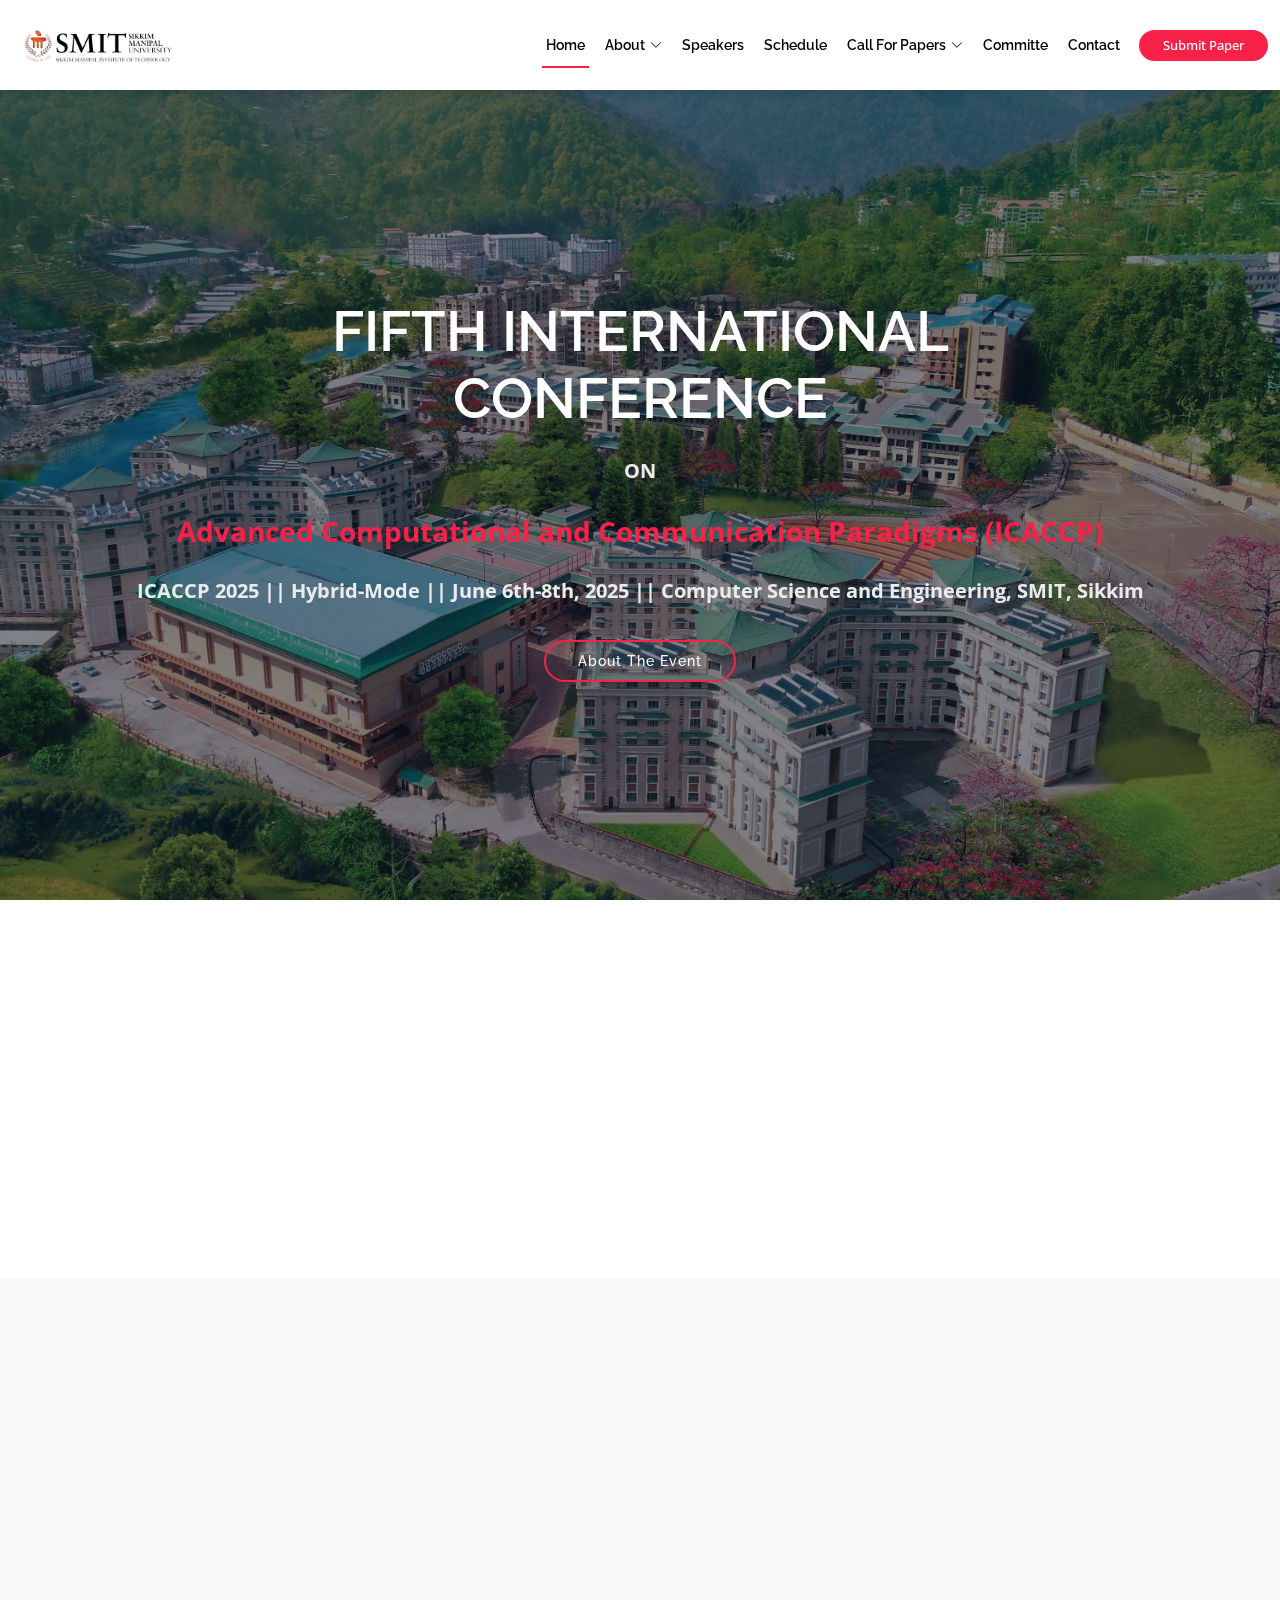
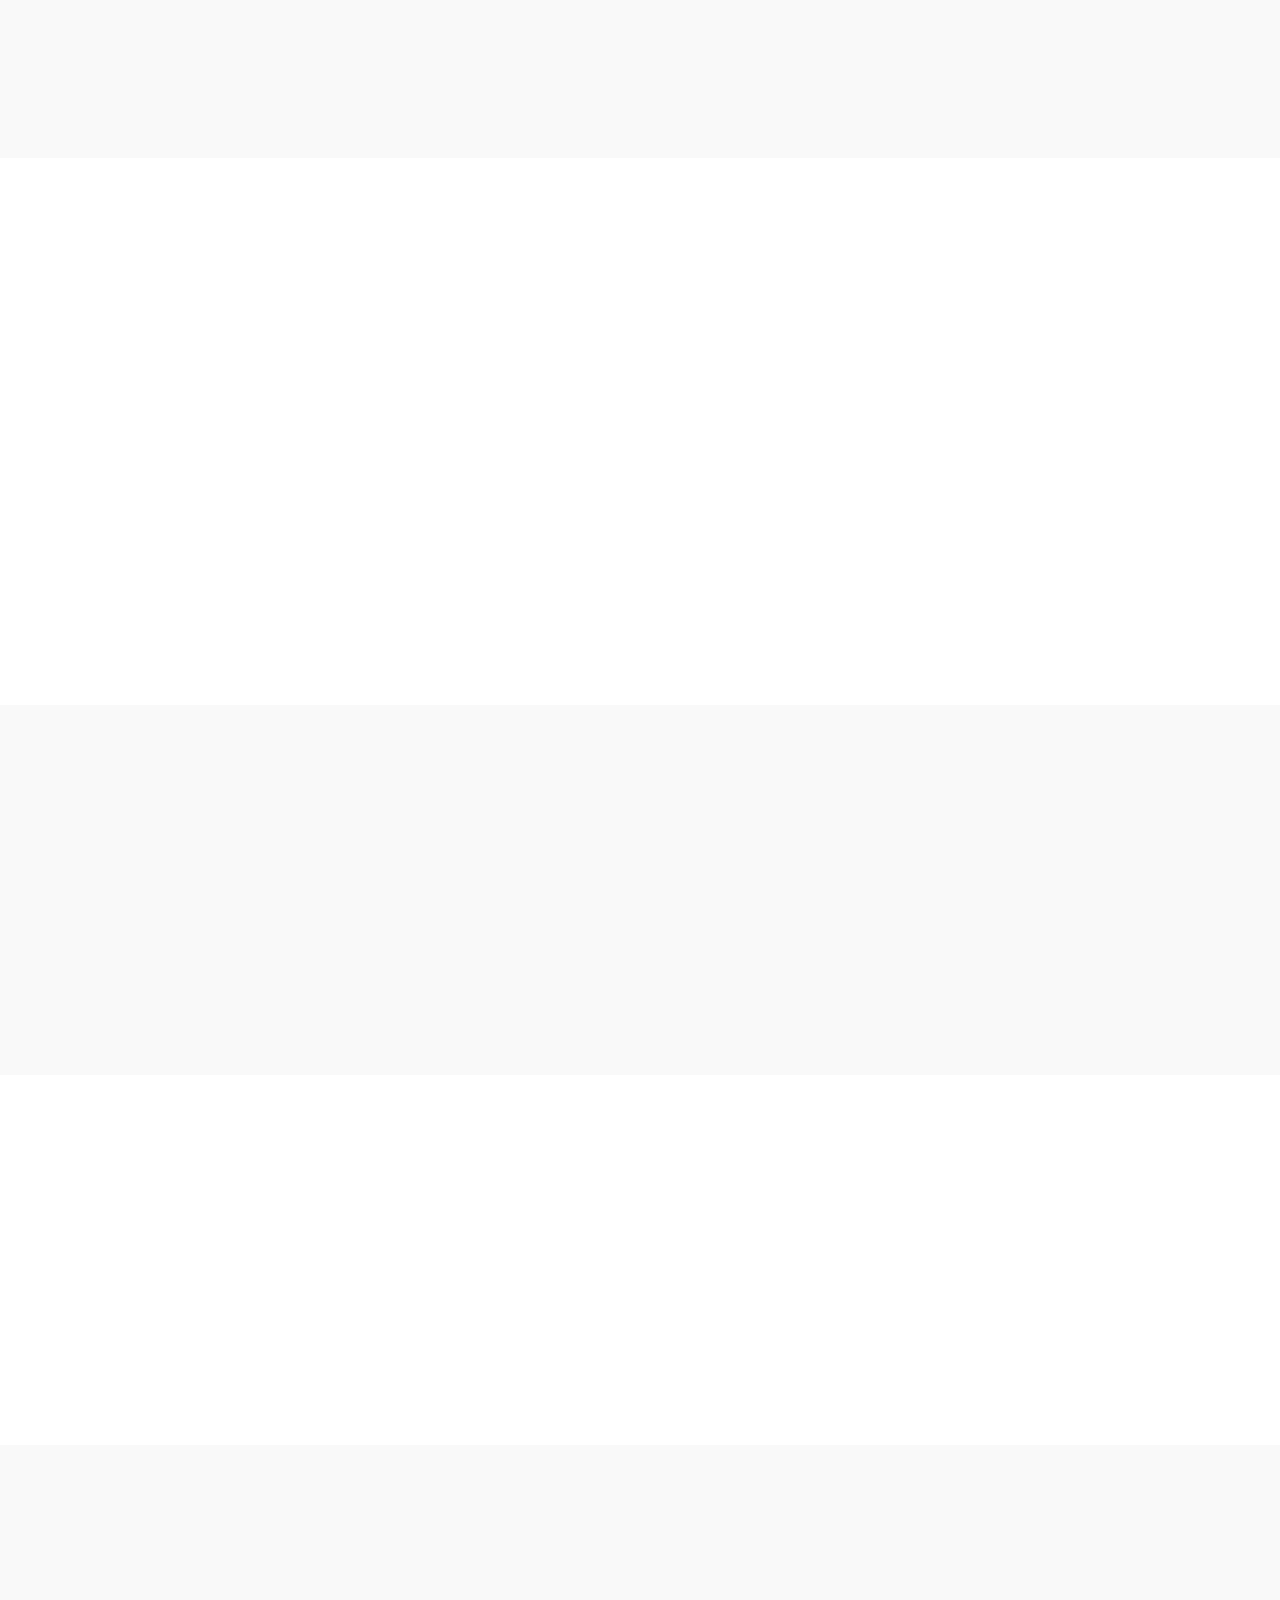
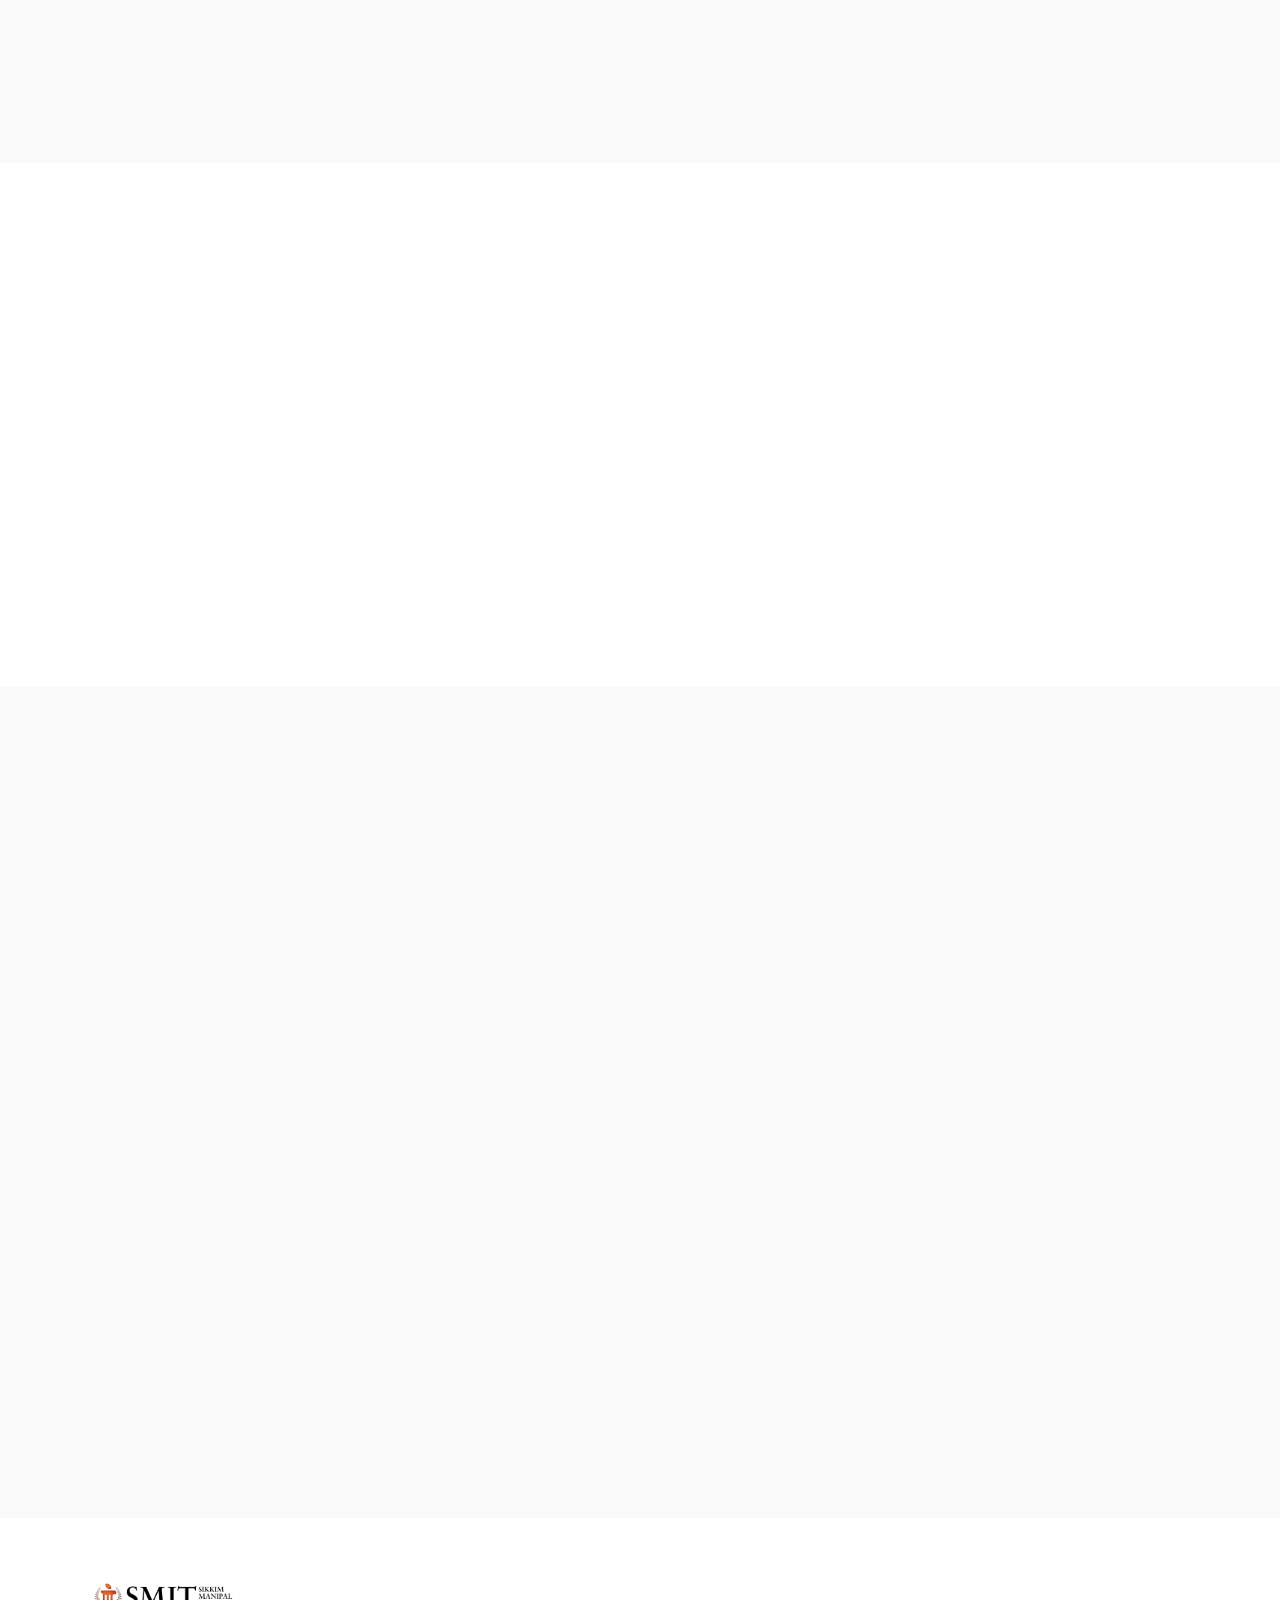
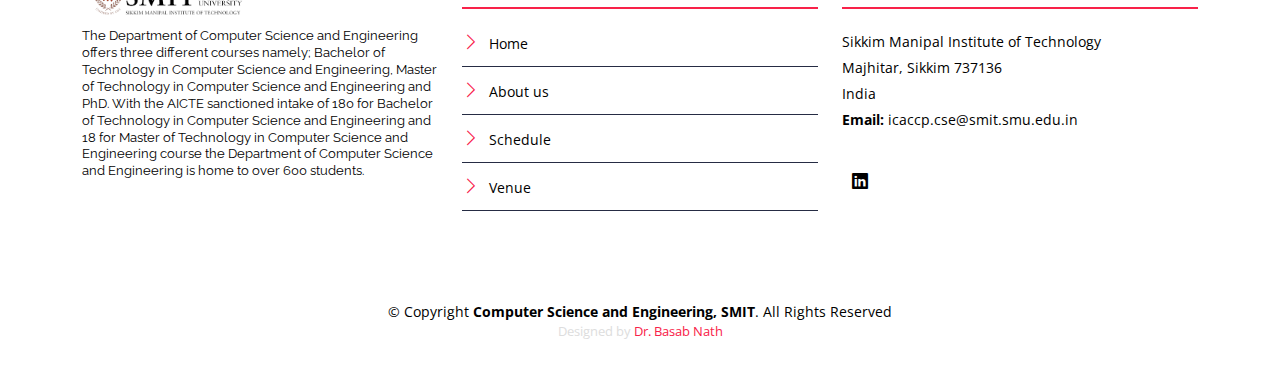
==== commit bf006c4d: "latest" ====
--- a/index.html
+++ b/index.html
@@ -32,7 +32,7 @@
   <header id="header" class="d-flex align-items-center ">
     <div class="container-fluid container-xxl d-flex align-items-center">
       <div id="logo" class="me-auto">
-        <a href="index.html" class="scrollto"><img src="assets/img/logo.png" alt="" title=""></a>
+        <a href="index.html" class="scrollto"><img src="assets/img/logo-2.png" alt="" title=""></a>
       </div>
 
       <nav id="navbar" class="navbar order-last order-lg-0">
@@ -69,20 +69,28 @@
       <p class="mb-4 pb-0">ON</p>
       <p class="mb-4 pb-0" style="font-size: 28px;"><span>Advanced Computational and Communication Paradigms (ICACCP)</span></p>
       <p class="mb-4 pb-0">ICACCP 2025 ||  Hybrid-Mode || June 6th-8th, 2025 || Computer Science and Engineering, SMIT, Sikkim</p>
-
-      
-      
-    
       <a href="#about" class="about-btn scrollto">About The Event</a>
     </div>
   </section>
   <!-- Hero Section -->
 
   <main id="main">
+    <!-- Hero Second Part -->
+    
+    <!-- <div class="hero-container section-with-bg-2" data-aos="zoom-in" data-aos-delay="100">
+      <h2 class="mb-4 pb-0">Fifth International <br>Conference</h2>
+      <p class="mb-4 pb-0">ON</p>
+      <p class="mb-4 pb-0" style="font-size: 28px;"><span>Advanced Computational and Communication Paradigms (ICACCP)</span></p>
+      <p class="mb-4 pb-0">ICACCP 2025 ||  Hybrid-Mode || June 6th-8th, 2025 || Computer Science and Engineering, SMIT, Sikkim</p>
+      <a href="#about" class="about-btn scrollto"><button class="registrations">About The Event</button></a>
+    </div> -->
+
+    <!-- Hero Second Part -->
+     
     <!-- About Section -->
     <section id="about">
         <div class="container" data-aos="fade-up">
-            <div class="row">
+            <div class="row align-items-center">
                 <div class="col-lg-6">
                     <h2>About The Event</h2>
                     <p style="text-align: justify;">The FIFTH International Conference on Advanced Computational and Communication Paradigms (ICACCP) will be held at Sikkim Manipal Institute of Technology (SMIT) during 6th-8th June 2025. Organized by the Department of Computer Science and Engineering, SMIT. It will cover areas of research and development in advanced computation, communication, and cyber security.</p>
@@ -95,37 +103,37 @@
                     <h3>When</h3>
                     <p>Friday to Sunday<br>6th-8th June 2025</p>
                 </div> -->
-                <div class="col-lg-3"> <!-- Corrected opening div tag -->
+                <div class="col-lg-6"> <!-- Corrected opening div tag -->
                     <br>
                     <h3>Important Dates</h3>
                     <table class="table">
                         <thead>
                             <tr>
-                                <th style="color: white;">Event</th>
-                                <th style="text-align: left; color: white;">Deadline</th>
+                                <th style="color: black;">Event</th>
+                                <th style="text-align: left; color: black;">Deadline</th>
                             </tr>
                         </thead>
                         <tbody>
                             <tr>
-                                <td style="color: white; white-space: nowrap;">Full paper Submission Deadline:</td>
-                                <td style="color: white; white-space: nowrap;">15-02-2025</td>
+                                <td style="color: black; white-space: nowrap;">Full paper Submission Deadline:</td>
+                                <td style="color: black; white-space: nowrap;">15-02-2025</td>
                             </tr>
                             <tr>
-                                <td style="color: white; white-space: nowrap;">Notification of Acceptance:</td>
-                                <td style="color: white; white-space: nowrap;">30-03-2025</td>
+                                <td style="color: black; white-space: nowrap;">Notification of Acceptance:</td>
+                                <td style="color: black; white-space: nowrap;">30-03-2025</td>
                             </tr>
                             <tr>
-                                <td style="color: white; white-space: nowrap;">Author Registration:</td>
-                                <td style="color: white; white-space: nowrap;">15-04-2025</td>
+                                <td style="color: black; white-space: nowrap;">Author Registration:</td>
+                                <td style="color: black; white-space: nowrap;">15-04-2025</td>
                                 <!-- </s> &nbsp; <span style="color: red;">15-09-2023</span> -->
                             </tr>
                             <tr>
-                                <td style="color: white; white-space: nowrap;">Conference Date:</td>
-                                <td style="color: white; white-space: nowrap;">6th-8th June,2025</td>
+                                <td style="color: black; white-space: nowrap;">Conference Date:</td>
+                                <td style="color: black; white-space: nowrap;">6th-8th June,2025</td>
                             </tr>
                             <!-- <tr>
-                                <td style="color: white; white-space: nowrap;">Camera-ready Paper Submission:</td>
-                                <td style="color: white; white-space: nowrap;"><s>15-10-2023</s> <span style="color: red;">Closed</span></td>
+                                <td style="color: black; white-space: nowrap;">Camera-ready Paper Submission:</td>
+                                <td style="color: black; white-space: nowrap;"><s>15-10-2023</s> <span style="color: red;">Closed</span></td>
                             </tr> -->
                         </tbody>
                     </table>
@@ -154,7 +162,7 @@
         <img src="assets/img/smit-1.jpg" alt="Conference 1">
         <img src="assets/img/smit-2.jpg" alt="Conference 2">
         <img src="assets/img/smit-3.JPG" alt="Conference 3">
-        <img src="assets/img/background.png" alt="Conference 4">
+        <img src="assets/img/background.webp" alt="Conference 4">
         <img src="assets/img/boys hostel.jpg" alt="Conference 5">
 
         <!-- <img src="assets/img/gallery/conference4.jpg" alt="Conference 4"> -->
@@ -193,7 +201,7 @@
     </section>
     <!-- Speaker's Section -->
 
-    <section id="schedule" class="section-with-bg">
+    <section id="schedule" class="section-with-bg-2">
       <div class="container" data-aos="fade-up">
         <div class="section-header">
           <h2>Event Schedule</h2>
@@ -297,7 +305,7 @@
     <!-- Sponsors Section -->
 
     <!-- FAQ Section -->
-    <section id="faq" class="section-with-bg">
+    <section id="faq" class="section-with-bg-2">
       <div class="container" data-aos="fade-up">
         <div class="section-header">
           <h2>F.A.Q </h2>
@@ -358,7 +366,7 @@
     <!-- Contact Section -->
 
     <!-- Venue Section -->
-    <section id="venue" class="section-with-bg">
+    <section id="venue" class="section-with-bg-2">
       <div class="container-fluid" data-aos="fade-up">
         <div class="section-header">
           <h2>Event Venue</h2>
@@ -396,7 +404,7 @@
         <div class="row">
 
           <div class="col-lg-4 col-md-6 footer-info">
-            <img src="assets/img/logo.png">
+            <img src="assets/img/logo-2.png">
             <p style="font-size: 13px; line-height: 1.3;">The Department of Computer Science and  Engineering offers three different courses namely; Bachelor of Technology in Computer Science and Engineering, Master of Technology in Computer Science and Engineering and PhD. With the AICTE sanctioned intake of 180 for Bachelor of Technology in Computer Science and Engineering and 18 for Master of Technology in Computer Science and Engineering course the Department of Computer Science and  Engineering  is home to over 600 students.</p>
           </div>
 
@@ -433,7 +441,7 @@
         &copy; Copyright <strong>Computer Science and Engineering, SMIT</strong>. All Rights Reserved
       </div>
       <div class="credits">
-        Designed by <a href="">Dr. Basab Nath</a>
+        Designed by <a href="https://www.linkedin.com/in/dr-basab-nath-b956a3194" target="_blank">Dr. Basab Nath</a>
       </div>
     </div>
   </footer>
--- a/assets/css/style.css
+++ b/assets/css/style.css
@@ -122,6 +122,10 @@
   background-color: #f6f7fd;
 }
 
+.section-with-bg-2 {
+  background-color: #f9f9f9;
+}
+
 /*--------------------------------------------------------------
 # Header
 --------------------------------------------------------------*/
@@ -133,10 +137,11 @@
   right: 0;
   transition: all 0.5s;
   z-index: 997;
-  background-color:#000000;
+  background-color:#fff;
+  box-shadow: 0 4px 8px rgba(0, 0, 0, 0.1); /* Adds a subtle shadow */
 }
 #header.header-scrolled, #header.header-inner {
-  background: rgba(6, 12, 34, 0.98);
+  background: #fff;
   height: 70px;
 }
 #header #logo h1 {
@@ -220,7 +225,7 @@
   display: flex;
   align-items: center;
   justify-content: space-between;
-  color: rgba(202, 206, 221, 0.8);
+  color: #000000;
   font-family: "Raleway", sans-serif;
   font-weight: 600;
   font-size: 14px;
@@ -250,7 +255,7 @@
   width: 100%;
 }
 .navbar a:hover, .navbar .active, .navbar .active:focus, .navbar li:hover > a {
-  color: #fff;
+  color: #000000;
 }
 .navbar .dropdown ul {
   display: block;
@@ -262,7 +267,7 @@
   z-index: 99;
   opacity: 0;
   visibility: hidden;
-  background: #fff;
+  background: #000000;
   box-shadow: 0px 0px 30px rgba(127, 137, 161, 0.25);
   transition: 0.3s;
 }
@@ -273,7 +278,7 @@
   padding: 10px 20px;
   font-size: 14px;
   text-transform: none;
-  color: #060c22;
+  color: #fff;
 }
 .navbar .dropdown ul a i {
   font-size: 12px;
@@ -441,7 +446,7 @@
 #hero {
   width: 100%;
   height: 100vh;
-  background: url(../img/background.png) top center;
+  background: url(../img/background.webp) top center;
   background-size: cover;
   overflow: hidden;
   position: relative;
@@ -451,7 +456,7 @@
     background-attachment: fixed;
   }
 }
-#hero:before {
+/* #hero:before {
   content: "";
   background: rgba(6, 12, 34, 0.8);
   position: absolute;
@@ -459,8 +464,22 @@
   top: 0;
   left: 0;
   right: 0;
-}
-#hero .hero-container {
+} */
+ 
+/* .hero-container { */
+  /* position: absolute; */
+  /* bottom: 10;
+  left: 10;
+  top: 90px;
+  right: 0;
+  display: flex;
+  justify-content: center;
+  align-items: center;
+  flex-direction: column;
+  text-align: center;
+  padding: 0 55px;
+} */
+.hero-container {
   position: absolute;
   bottom: 0;
   left: 0;
@@ -472,6 +491,15 @@
   flex-direction: column;
   text-align: center;
   padding: 0 15px;
+}
+#hero:before {
+  content: "";
+  background: rgba(6, 12, 34, 0.5);
+  position: absolute;
+  bottom: 0;
+  top: 0;
+  left: 0;
+  right: 0;
 }
 @media (max-width: 991px) {
   #hero .hero-container {
@@ -618,11 +646,11 @@
 # About Section
 --------------------------------------------------------------*/
 #about {
-  background: #000000;
+  background: #fff;
   background-size: cover;
   overflow: hidden;
   position: relative;
-  color: #fff;
+  color: #000000;
   padding: 60px 0 40px 0;
 }
 @media (min-width: 1024px) {
@@ -630,7 +658,7 @@
     background-attachment: fixed;
   }
 }
-#about:before {
+/* #about:before {
   content: "";
   background: rgba(13, 20, 41, 0.8);
   position: absolute;
@@ -638,24 +666,24 @@
   top: 0;
   left: 0;
   right: 0;
-}
+} */
 #about h2 {
   font-size: 36px;
   font-weight: bold;
   margin-bottom: 10px;
-  color: #fff;
+  color: #000000;
 }
 #about h3 {
   font-size: 18px;
   font-weight: bold;
   text-transform: uppercase;
   margin-bottom: 10px;
-  color: #fff;
+  color: #000000;
 }
 #about p {
   font-size: 14px;
   margin-bottom: 20px;
-  color: #fff;
+  color: #000000;
 }
 
 /*--------------------------------------------------------------
@@ -1424,13 +1452,13 @@
 # Footer
 --------------------------------------------------------------*/
 #footer {
-  background: #101522;
+  background: #fff;
   padding: 0 0 25px 0;
-  color: #eee;
+  color: #000000;
   font-size: 14px;
 }
 #footer .footer-top {
-  background: #040919;
+  background: #fff;
   padding: 60px 0 30px 0;
 }
 #footer .footer-top .footer-info {
@@ -1443,7 +1471,7 @@
   line-height: 1;
   font-family: "Raleway", sans-serif;
   font-weight: 700;
-  color: #fff;
+  color: #000000;
 }
 #footer .footer-top .footer-info img {
   height: 40px;
@@ -1454,12 +1482,12 @@
   line-height: 24px;
   margin-bottom: 0;
   font-family: "Raleway", sans-serif;
-  color: #fff;
+  color: #000000;
 }
 #footer .footer-top .social-links a {
   display: inline-block;
-  background: #222636;
-  color: #eee;
+  background: #fff;
+  color: #000000;
   line-height: 1;
   margin-right: 4px;
   border-radius: 50%;
@@ -1508,7 +1536,7 @@
   padding-top: 0;
 }
 #footer .footer-top .footer-links ul a {
-  color: #eee;
+  color: #000000;
 }
 #footer .footer-top .footer-links ul a:hover {
   color: #f82249;
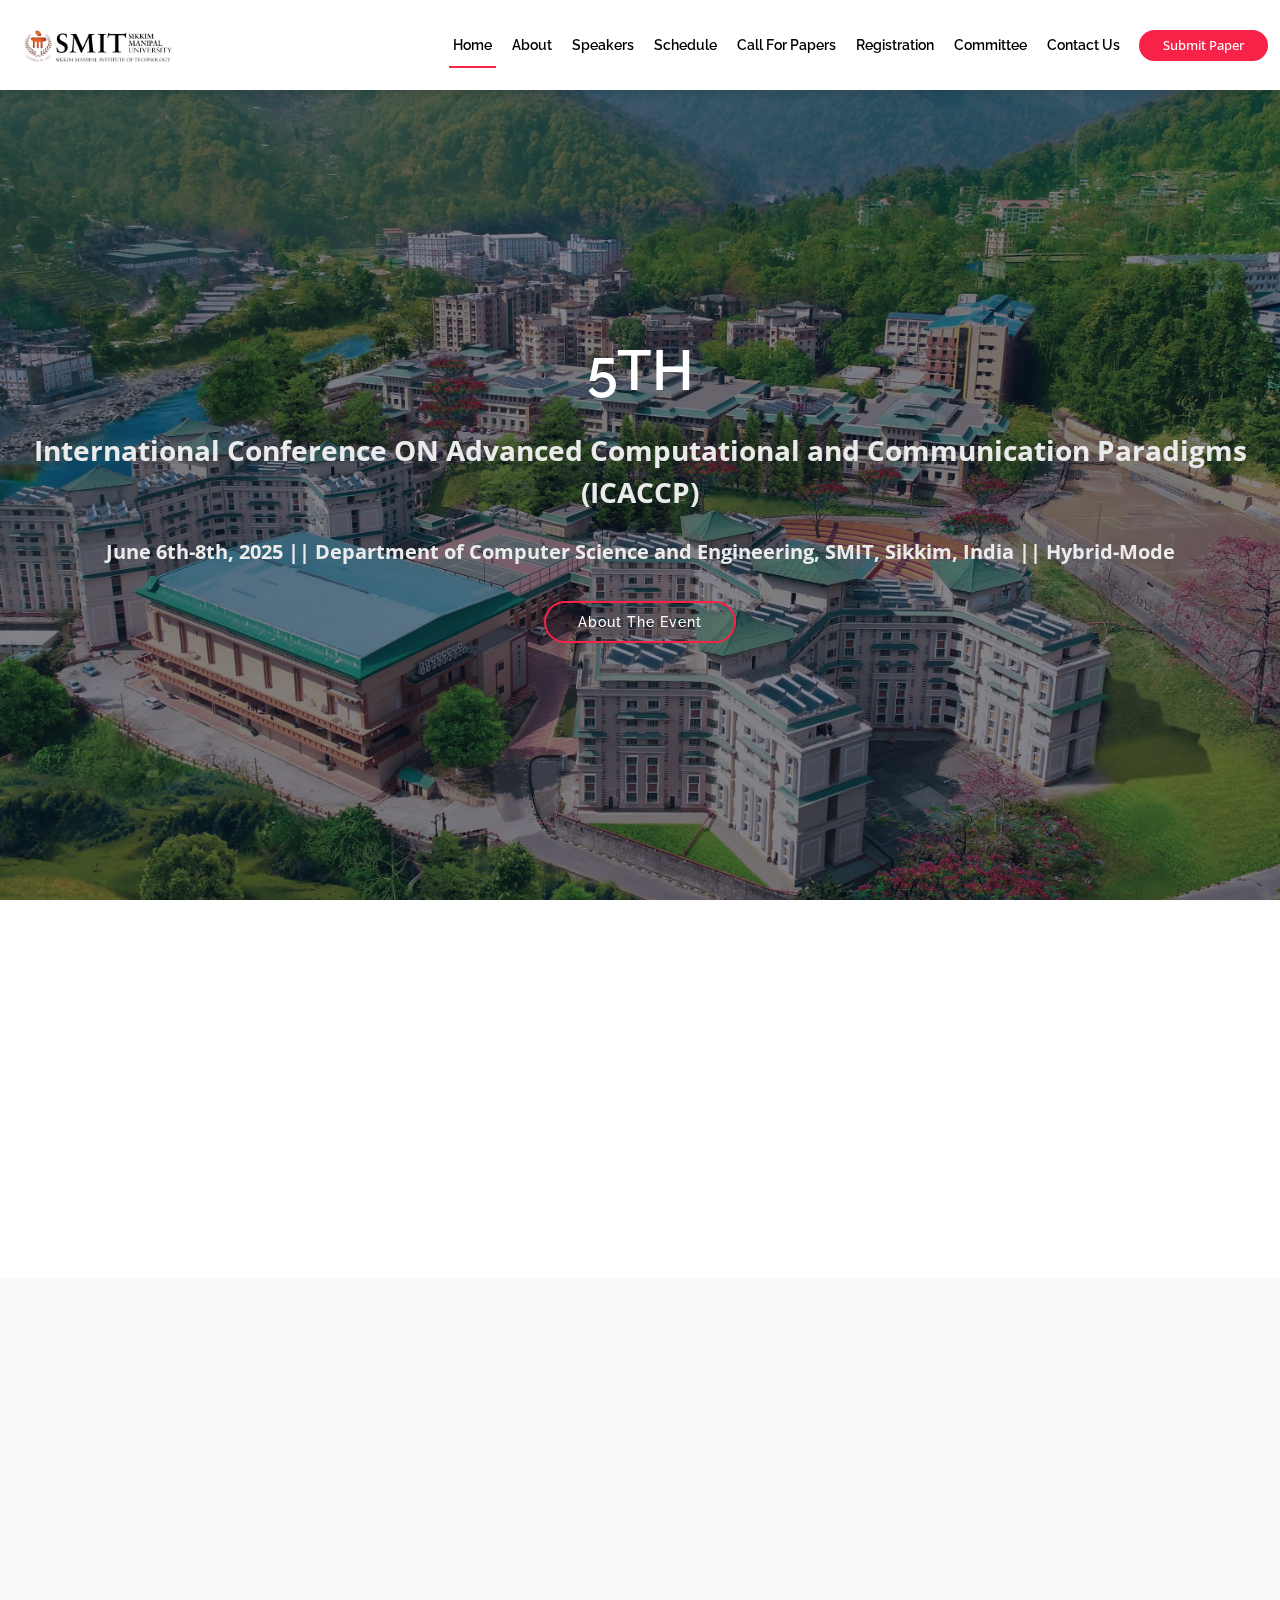
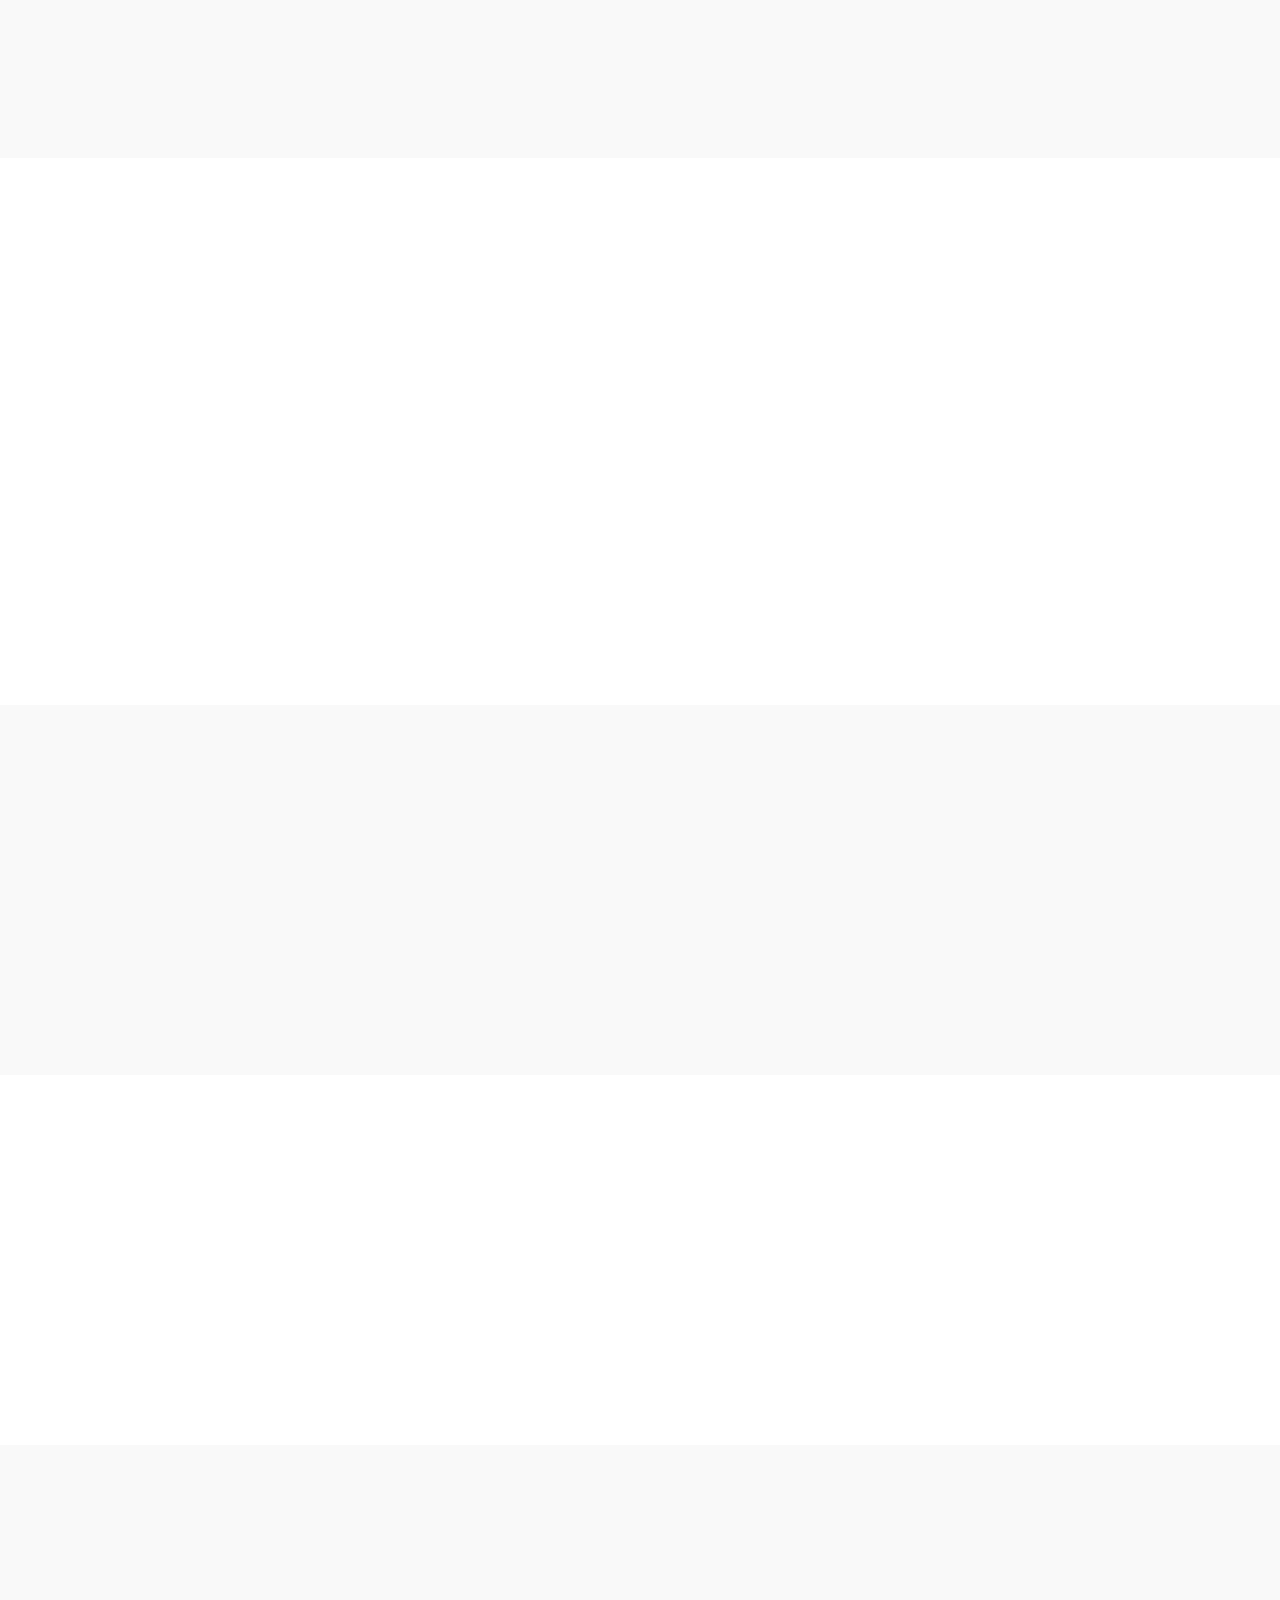
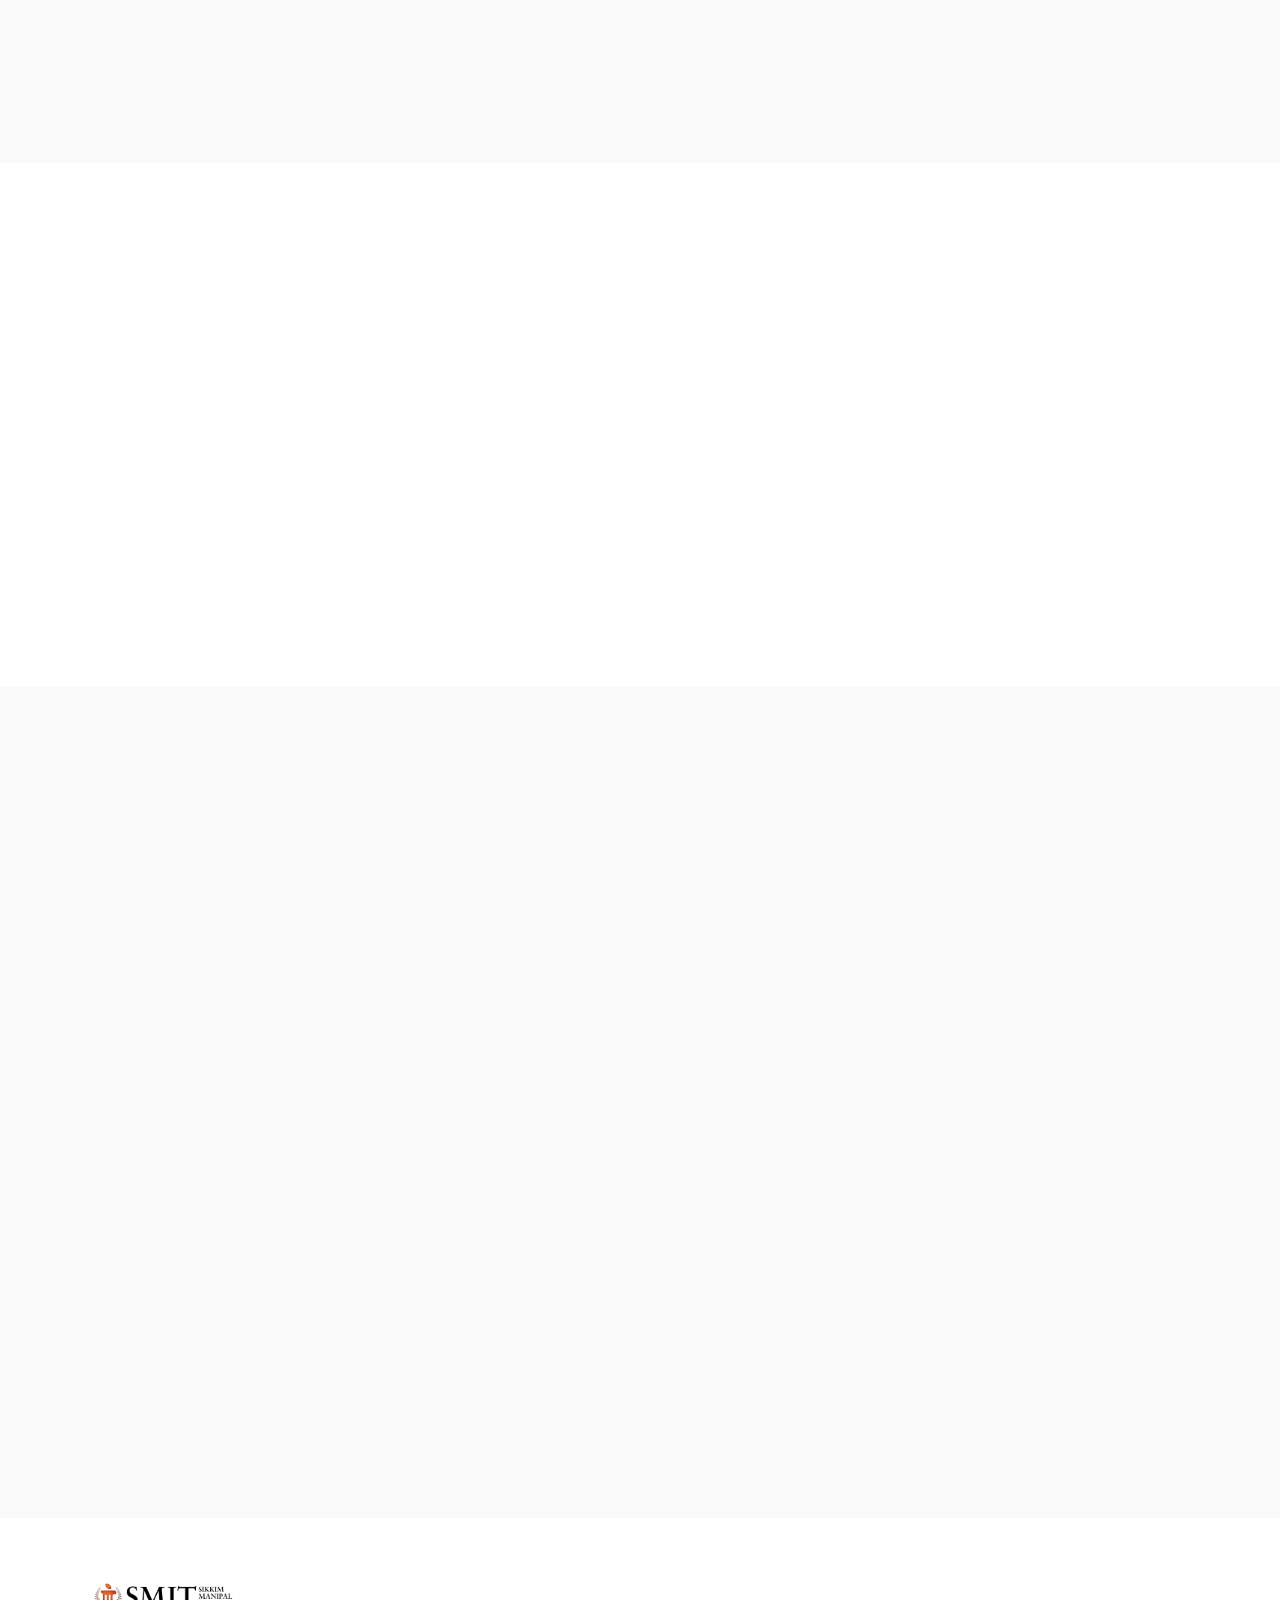
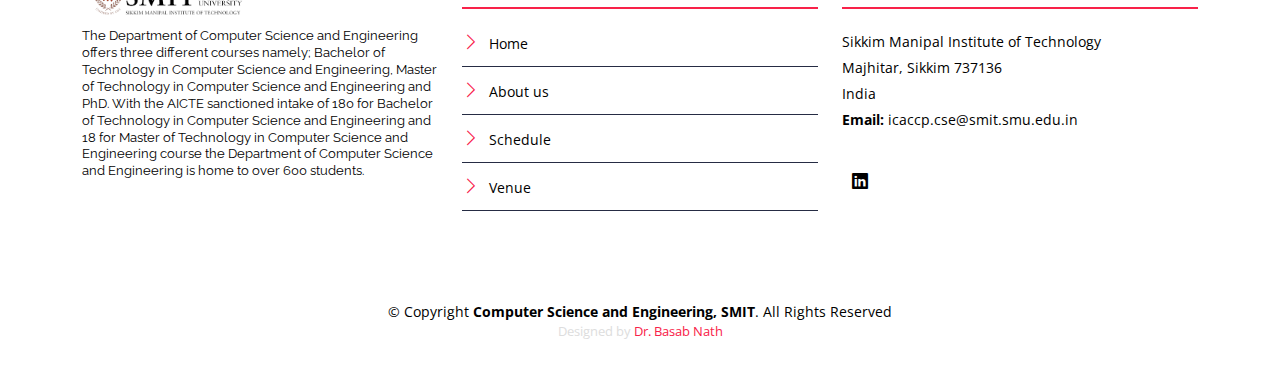
==== commit ae06c401: "latest" ====
--- a/index.html
+++ b/index.html
@@ -38,22 +38,13 @@
       <nav id="navbar" class="navbar order-last order-lg-0">
         <ul>
           <li><a class="nav-link scrollto active" href="#hero">Home</a></li>
-          <li class="dropdown"><a href="#about"><span>About</span> <i class="bi bi-chevron-down"></i></a>
-            <ul>
-              <li><a class="nav-link scrollto" href="#">Hotels</a></li>
-              <li><a href="#">Visa</a></li>
-              <li><a href="#sponsors">Sponsors</a></li>
-            </ul>
+          <li><a class="nav-link scrollto" href="#about">About</a></li>
           <li><a class="nav-link scrollto" href="#speakers">Speakers</a></li>
           <li><a class="nav-link scrollto" href="#schedule">Schedule</a></li>
-          <li class="dropdown"><a href="#"><span>Call For Papers</span> <i class="bi bi-chevron-down"></i></a>
-          <ul>
-            <li><a class="nav-link scrollto" href="registration.html">Registrations</a></li>
-            <li><a href="call-for-papers.html">Call For Papers</a></li>
-            <li><a href="#">Call For Workshops</a></li>
-          </ul>
-          <li><a class="nav-link scrollto" href="committe.html">Committe</a></li>
-          <li><a class="nav-link scrollto" href="#contact">Contact</a></li>
+          <li><a class="nav-link scrollto" href="./call-for-papers.html">Call For Papers</a></li>
+          <li><a class="nav-link scrollto" href="./registration.html">Registration</a></li>
+          <li><a class="nav-link scrollto" href="committee.html">Committee</a></li>
+          <li><a class="nav-link scrollto" href="#contact">Contact Us</a></li>
         </ul>
         <i class="bi bi-list mobile-nav-toggle"></i>
       </nav>
@@ -65,10 +56,12 @@
   <!-- Hero Section -->
   <section id="hero">
     <div class="hero-container" data-aos="zoom-in" data-aos-delay="100">
-      <h2 class="mb-4 pb-0">Fifth International <br>Conference</h2>
-      <p class="mb-4 pb-0">ON</p>
-      <p class="mb-4 pb-0" style="font-size: 28px;"><span>Advanced Computational and Communication Paradigms (ICACCP)</span></p>
-      <p class="mb-4 pb-0">ICACCP 2025 ||  Hybrid-Mode || June 6th-8th, 2025 || Computer Science and Engineering, SMIT, Sikkim</p>
+      <h2 class="mb-4 pb-0">5th </h2>
+      <p class="mb-4 pb-0" style="font-size: 28px;">
+        <span>International Conference ON
+        Advanced Computational and Communication Paradigms (ICACCP)</span>
+      </p>
+      <p class="mb-4 pb-0">June 6th-8th, 2025 || Department of Computer Science and Engineering, SMIT, Sikkim, India || Hybrid-Mode</p>
       <a href="#about" class="about-btn scrollto">About The Event</a>
     </div>
   </section>
--- a/assets/css/style.css
+++ b/assets/css/style.css
@@ -351,7 +351,7 @@
 * Mobile Navigation 
 */
 .mobile-nav-toggle {
-  color: #fff;
+  color: #000000;
   font-size: 28px;
   cursor: pointer;
   display: none;
@@ -514,10 +514,10 @@
   text-transform: uppercase;
 }
 #hero h2 span {
-  color: #f82249;
+  /* color: #f82249; */
 }
 #hero p span {
-  color: #f82249;
+  /* color: #f82249; */
 }
 @media (max-width: 991px) {
   #hero h2 {
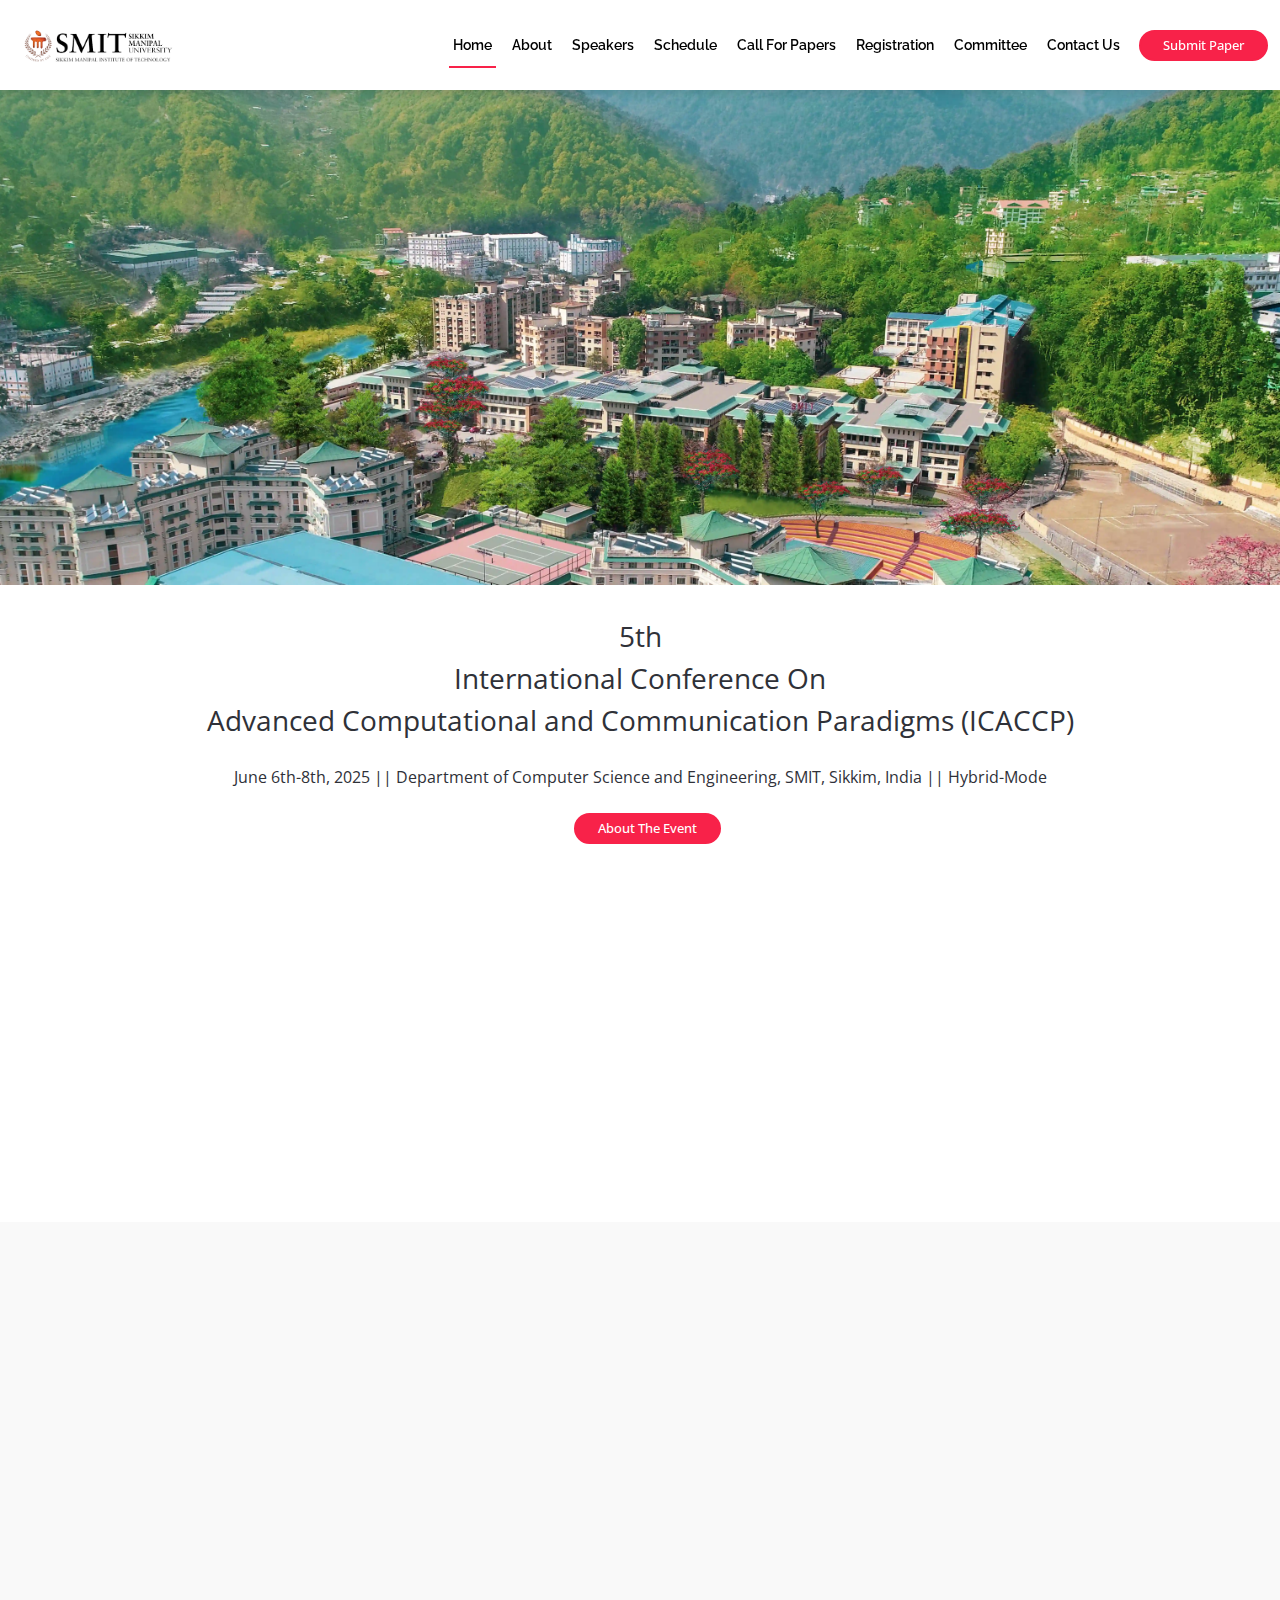
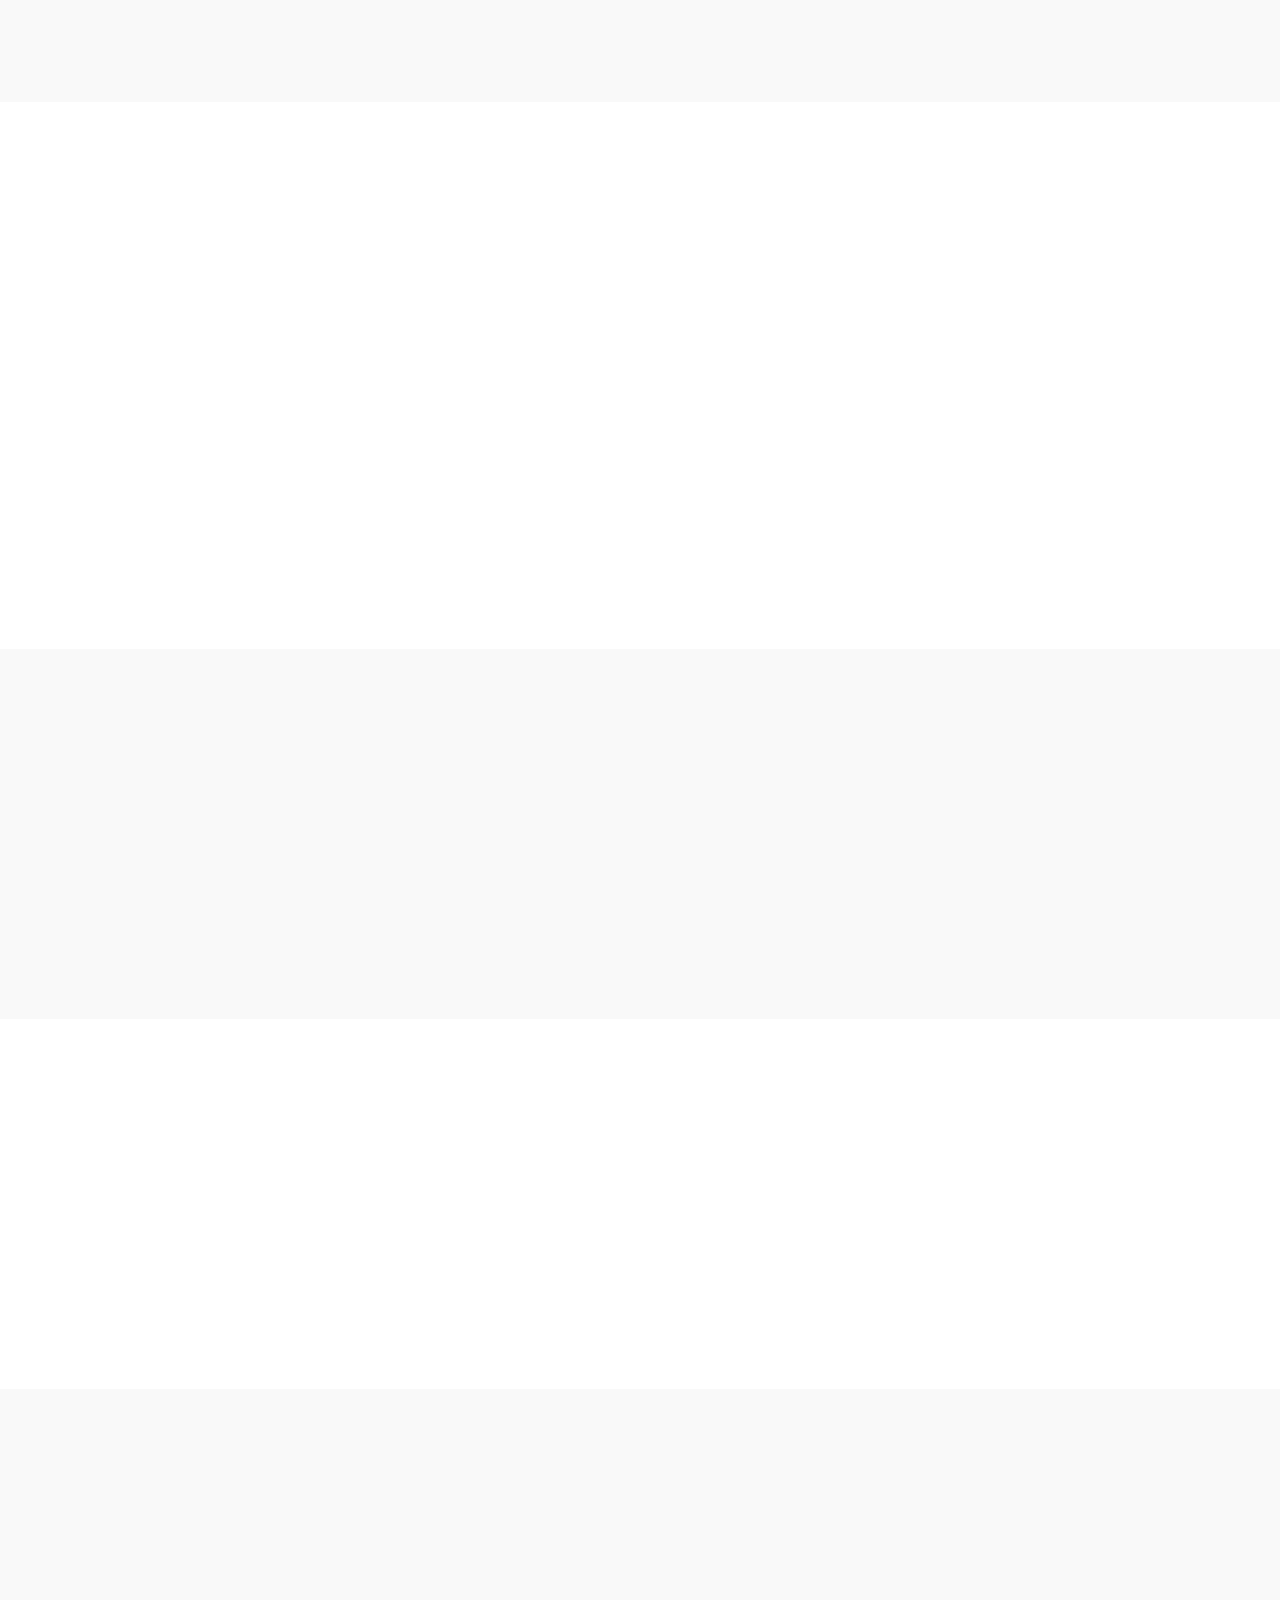
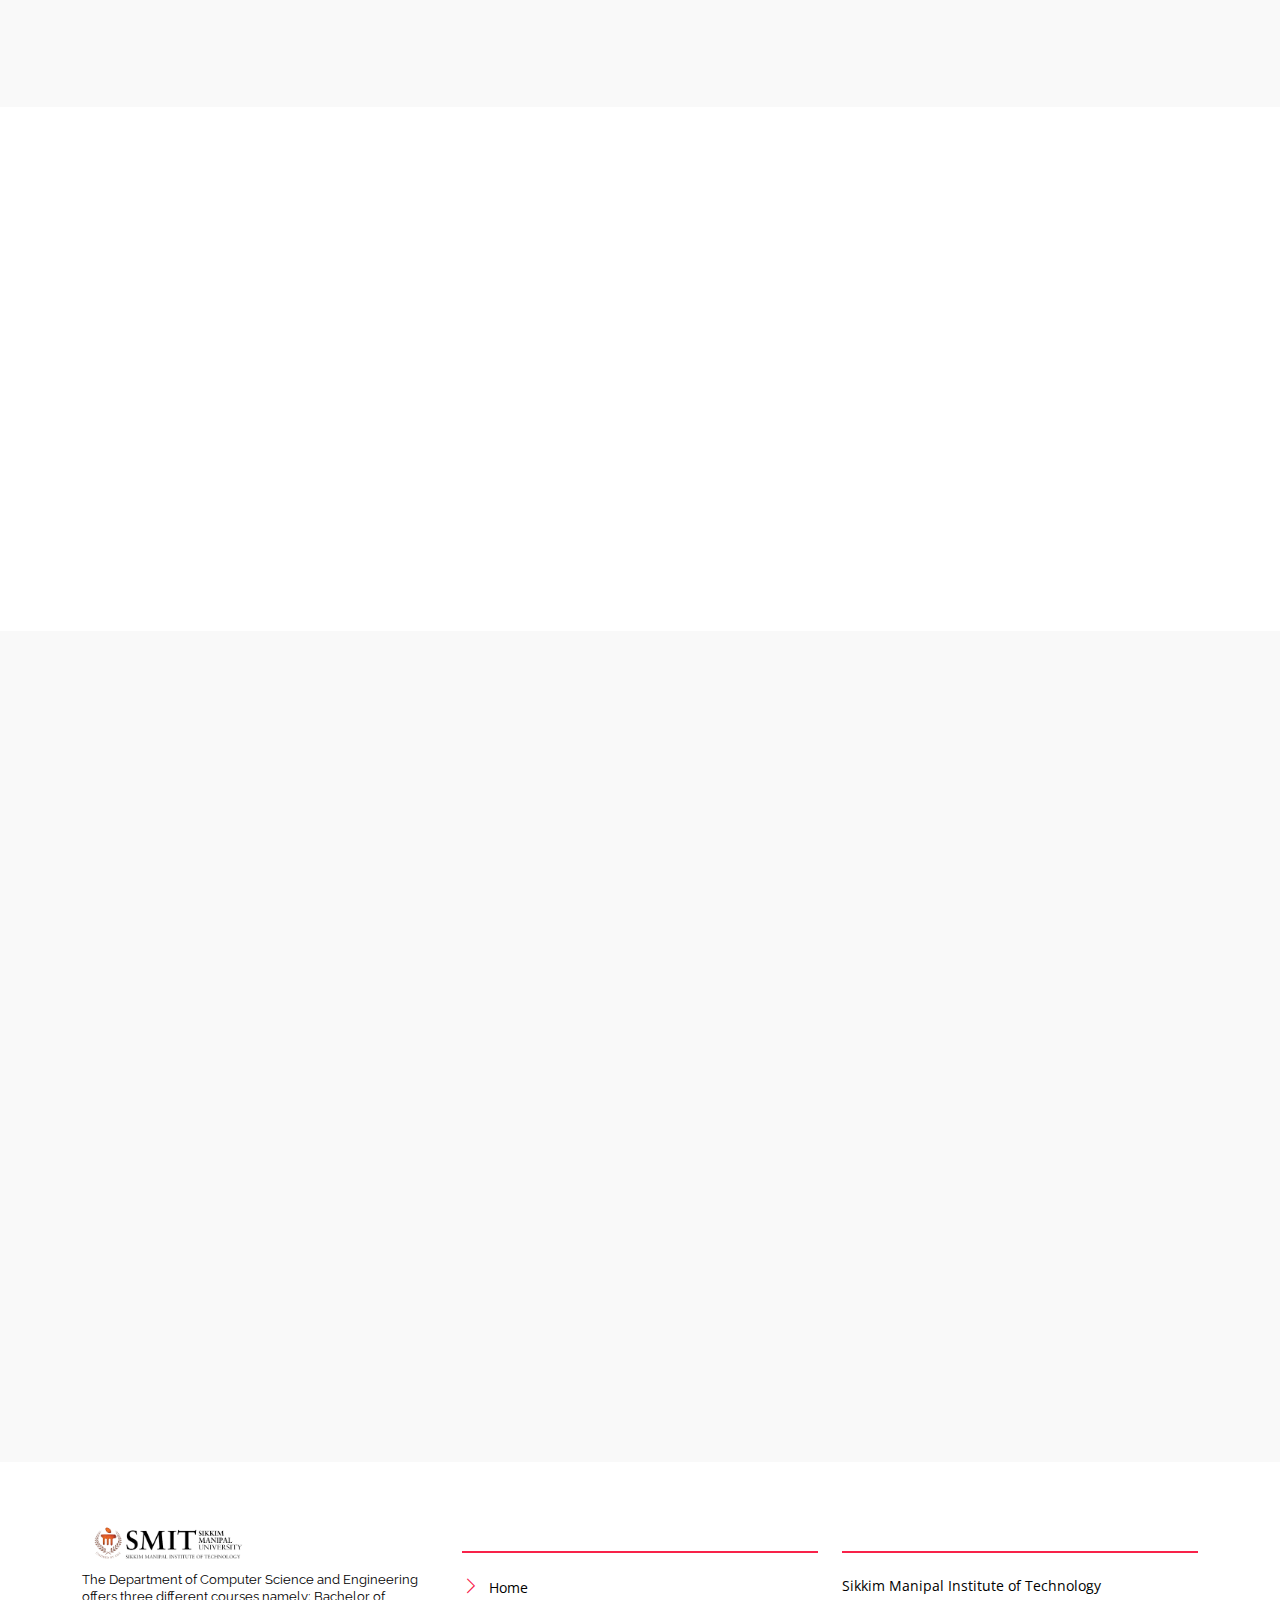
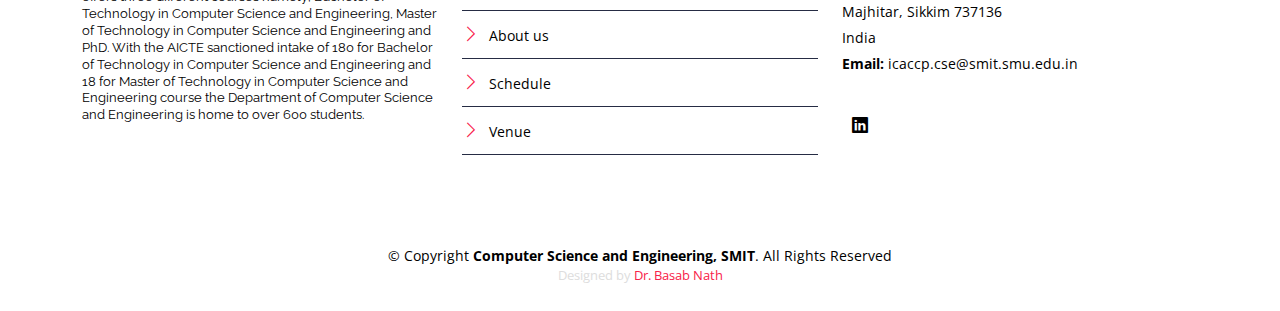
==== commit fb1ecde1: "latest" ====
--- a/index.html
+++ b/index.html
@@ -55,30 +55,30 @@
 
   <!-- Hero Section -->
   <section id="hero">
-    <div class="hero-container" data-aos="zoom-in" data-aos-delay="100">
-      <h2 class="mb-4 pb-0">5th </h2>
+    <!-- <div class="hero-container" data-aos="zoom-in" data-aos-delay="100">
       <p class="mb-4 pb-0" style="font-size: 28px;">
-        <span>International Conference ON
-        Advanced Computational and Communication Paradigms (ICACCP)</span>
+        <span>
+          5th <br>International Conference On <br>Advanced Computational and Communication Paradigms (ICACCP)
+      </span>
       </p>
       <p class="mb-4 pb-0">June 6th-8th, 2025 || Department of Computer Science and Engineering, SMIT, Sikkim, India || Hybrid-Mode</p>
       <a href="#about" class="about-btn scrollto">About The Event</a>
-    </div>
+    </div> -->
   </section>
   <!-- Hero Section -->
 
   <main id="main">
     <!-- Hero Second Part -->
     
-    <!-- <div class="hero-container section-with-bg-2" data-aos="zoom-in" data-aos-delay="100">
-      <h2 class="mb-4 pb-0">Fifth International <br>Conference</h2>
-      <p class="mb-4 pb-0">ON</p>
-      <p class="mb-4 pb-0" style="font-size: 28px;"><span>Advanced Computational and Communication Paradigms (ICACCP)</span></p>
-      <p class="mb-4 pb-0">ICACCP 2025 ||  Hybrid-Mode || June 6th-8th, 2025 || Computer Science and Engineering, SMIT, Sikkim</p>
+    <div class="hero-2" style="text-align: center; padding-top:30px;">
+      <p class="mb-4 pb-0 font-1"><span>5th <br>International Conference On <br>Advanced Computational and Communication Paradigms (ICACCP)</span></p>
+      <p class="mb-4 pb-0">June 6th-8th, 2025 || Department of Computer Science and Engineering, SMIT, Sikkim, India || Hybrid-Mode</p>
       <a href="#about" class="about-btn scrollto"><button class="registrations">About The Event</button></a>
-    </div> -->
+    </div>
 
     <!-- Hero Second Part -->
+
+    <!-- <div class="empty-space"></div> -->
      
     <!-- About Section -->
     <section id="about">
@@ -148,21 +148,46 @@
     <!-- Testing auto deploy -->
     <div class="gallery-wrapper">
       <div class="gallery">
-        <img src="assets/img/1.JPG" alt="Conference 5">
-        <img src="assets/img/2.JPG" alt="Conference 6">
-        <img src="assets/img/3.JPG" alt="Conference 7">
-        <img src="assets/img/4.JPG" alt="Conference 8">
-        <img src="assets/img/smit-1.jpg" alt="Conference 1">
-        <img src="assets/img/smit-2.jpg" alt="Conference 2">
-        <img src="assets/img/smit-3.JPG" alt="Conference 3">
-        <img src="assets/img/background.webp" alt="Conference 4">
-        <img src="assets/img/boys hostel.jpg" alt="Conference 5">
-
-        <!-- <img src="assets/img/gallery/conference4.jpg" alt="Conference 4"> -->
-        <!-- Add more images as needed -->
+        <img src="assets/img/2017.webp" id="open-modal-btn" alt="Conference 5">
+        <img src="assets/img/2020.webp" id="open-modal-btn-2" alt="Conference 6">
+        <img src="assets/img/2023.webp" id="open-modal-btn-3" alt="Conference 7">
       </div>
     </div>
   </div>
+  <div id="popup-modal-1" class="hidden-1">
+    <div class="sub-gallery-modal">
+      <button class="close-btn">&times;</button>
+      <div class="sub-gallery">
+        <img src="assets/img/1.webp" alt="Image 1">
+        <img src="assets/img/2.webp" alt="Image 2">
+        <img src="assets/img/3.webp" alt="Image 3">
+        <img src="assets/img/4.webp" alt="Image 4">
+      </div>
+    </div>
+  </div>
+  <div id="popup-modal-2" class="hidden-2">
+    <div class="sub-gallery-modal">
+      <button class="close-btn-2">&times;</button>
+      <div class="sub-gallery">
+        <img src="assets/img/4.webp" alt="Image 4">
+        <img src="assets/img/2.webp" alt="Image 2">
+        <img src="assets/img/3.webp" alt="Image 3">
+        <img src="assets/img/1.webp" alt="Image 1">
+      </div>
+    </div>
+  </div>
+  <div id="popup-modal-3" class="hidden-3">
+    <div class="sub-gallery-modal">
+      <button class="close-btn-3">&times;</button>
+      <div class="sub-gallery">
+        <img src="assets/img/3.webp" alt="Image 3">
+        <img src="assets/img/2.webp" alt="Image 2">
+        <img src="assets/img/1.webp" alt="Image 1">
+        <img src="assets/img/4.webp" alt="Image 4">
+      </div>
+    </div>
+  </div>
+  
 </section>
 <!-- Gallery Section -->
 
@@ -451,6 +476,58 @@
 
   <!-- Template Main JS File -->
   <script src="assets/js/main.js"></script>
+  <script>
+    // Popup-1
+    // JavaScript to open and close the modal
+    document.getElementById('open-modal-btn').addEventListener('click', function() {
+      document.getElementById('popup-modal-1').style.display = 'flex';
+    });
+
+    document.querySelector('.close-btn').addEventListener('click', function() {
+      document.getElementById('popup-modal-1').style.display = 'none';
+    });
+
+    // Optional: Close the modal when clicking outside of it
+    window.addEventListener('click', function(event) {
+      if (event.target == document.getElementById('popup-modal-1')) {
+        document.getElementById('popup-modal-1').style.display = 'none';
+      }
+    });
+
+    // Popup-2
+    // JavaScript to open and close the modal
+    document.getElementById('open-modal-btn-2').addEventListener('click', function() {
+      document.getElementById('popup-modal-2').style.display = 'flex';
+    });
+
+    document.querySelector('.close-btn-2').addEventListener('click', function() {
+      document.getElementById('popup-modal-2').style.display = 'none';
+    });
+
+    // Optional: Close the modal when clicking outside of it
+    window.addEventListener('click', function(event) {
+      if (event.target == document.getElementById('popup-modal-2')) {
+        document.getElementById('popup-modal-2').style.display = 'none';
+      }
+    });
+
+    // Popup-3
+    // JavaScript to open and close the modal
+    document.getElementById('open-modal-btn-3').addEventListener('click', function() {
+      document.getElementById('popup-modal-3').style.display = 'flex';
+    });
+
+    document.querySelector('.close-btn-3').addEventListener('click', function() {
+      document.getElementById('popup-modal-3').style.display = 'none';
+    });
+
+    // Optional: Close the modal when clicking outside of it
+    window.addEventListener('click', function(event) {
+      if (event.target == document.getElementById('popup-modal-3')) {
+        document.getElementById('popup-modal-3').style.display = 'none';
+      }
+    });
+  </script>
 
 </body>
 </html>--- a/assets/css/style.css
+++ b/assets/css/style.css
@@ -187,7 +187,7 @@
 }
 .registrations:hover {
   background: none;
-  color: #fff;
+  color: black;
 }
 .registrations:focus {
   color: #fff;
@@ -340,12 +340,13 @@
   margin: 0 10px;
   border-radius: 8px;
   transition: transform 0.3s ease-in-out;
+  border: 1px solid rgb(152, 152, 152);
 }
 
 .gallery img:hover {
+  cursor: pointer;
   transform: scale(1.05);
 }
-
 
 /**
 * Mobile Navigation 
@@ -445,15 +446,29 @@
 --------------------------------------------------------------*/
 #hero {
   width: 100%;
-  height: 100vh;
+  height: 65vh;
   background: url(../img/background.webp) top center;
   background-size: cover;
+  background-position: bottom;
   overflow: hidden;
   position: relative;
 }
 @media (min-width: 1024px) {
   #hero {
     background-attachment: fixed;
+  }
+}
+
+.hero-2 .font-1 {
+  font-size: 28px;
+}
+@media (max-width: 1024px) {
+  .hero-2 {
+    padding-right: 10px;
+    padding-left: 10px;
+  }
+  .hero-2 .font-1 {
+    font-size: 24px;
   }
 }
 /* #hero:before {
@@ -483,7 +498,7 @@
   position: absolute;
   bottom: 0;
   left: 0;
-  top: 90px;
+  top: 350px;
   right: 0;
   display: flex;
   justify-content: center;
@@ -491,8 +506,13 @@
   flex-direction: column;
   text-align: center;
   padding: 0 15px;
-}
-#hero:before {
+  z-index: 100;
+  color: black;
+}
+.empty-space {
+  height: 250px;
+}
+/* #hero:before {
   content: "";
   background: rgba(6, 12, 34, 0.5);
   position: absolute;
@@ -500,7 +520,7 @@
   top: 0;
   left: 0;
   right: 0;
-}
+} */
 @media (max-width: 991px) {
   #hero .hero-container {
     top: 70px;
@@ -1075,7 +1095,7 @@
 # Gallery Section
 --------------------------------------------------------------*/
 #gallery {
-  padding: 60px;
+  /* padding: 60px; */
   overflow: hidden;
 }
 #gallery .swiper-pagination {
@@ -1106,6 +1126,121 @@
     z-index: 1;
     transform: scale(1.15);
     margin-top: 6px;
+  }
+}
+
+/* Style for the hidden modal */
+.hidden-1 {
+  display: none; /* Hidden by default */
+  position: fixed;
+  top: 0;
+  left: 0;
+  width: 100%;
+  height: 100%;
+  background-color: rgba(0, 0, 0, 0.8); /* Black background with transparency */
+  z-index: 999; /* Ensure it appears above all content */
+  justify-content: center;
+  align-items: center;
+}
+
+.hidden-2 {
+  display: none; /* Hidden by default */
+  position: fixed;
+  top: 0;
+  left: 0;
+  width: 100%;
+  height: 100%;
+  background-color: rgba(0, 0, 0, 0.8); /* Black background with transparency */
+  z-index: 999; /* Ensure it appears above all content */
+  justify-content: center;
+  align-items: center;
+}
+
+.hidden-3 {
+  display: none; /* Hidden by default */
+  position: fixed;
+  top: 0;
+  left: 0;
+  width: 100%;
+  height: 100%;
+  background-color: rgba(0, 0, 0, 0.8); /* Black background with transparency */
+  z-index: 999; /* Ensure it appears above all content */
+  justify-content: center;
+  align-items: center;
+}
+
+/* Modal content */
+.sub-gallery-modal {
+  background-color: #fff;
+  padding: 20px;
+  border-radius: 8px;
+  width: 80%;
+  max-width: 900px;
+  box-shadow: 0 5px 15px rgba(0, 0, 0, 0.5);
+  position: relative;
+  overflow: auto;
+}
+
+/* Close button */
+.close-btn {
+  position: absolute;
+  top: 0px;
+  right: 5px;
+  font-size: 30px;
+  background: none;
+  border: none;
+  color: #000;
+  cursor: pointer;
+}
+
+/* Close button */
+.close-btn-2 {
+  position: absolute;
+  top: 0px;
+  right: 5px;
+  font-size: 30px;
+  background: none;
+  border: none;
+  color: #000;
+  cursor: pointer;
+}
+
+/* Close button */
+.close-btn-3 {
+  position: absolute;
+  top: 0px;
+  right: 5px;
+  font-size: 30px;
+  background: none;
+  border: none;
+  color: #000;
+  cursor: pointer;
+}
+
+.close-btn:hover {
+  color: #f82249;
+}
+
+/* Sub-gallery styling (as previously discussed) */
+.sub-gallery {
+  display: grid;
+  grid-template-columns: repeat(auto-fit, minmax(200px, 1fr));
+  grid-gap: 15px;
+  padding: 10px;
+}
+
+.sub-gallery img {
+  width: 100%;
+  height: 150px;
+  object-fit: cover;
+  border-radius: 8px;
+  box-shadow: 0 4px 8px rgba(0, 0, 0, 0.1);
+}
+
+/* Media query for smaller screens */
+@media (max-width: 768px) {
+  .sub-gallery img {
+    height: 120px;
   }
 }
 
